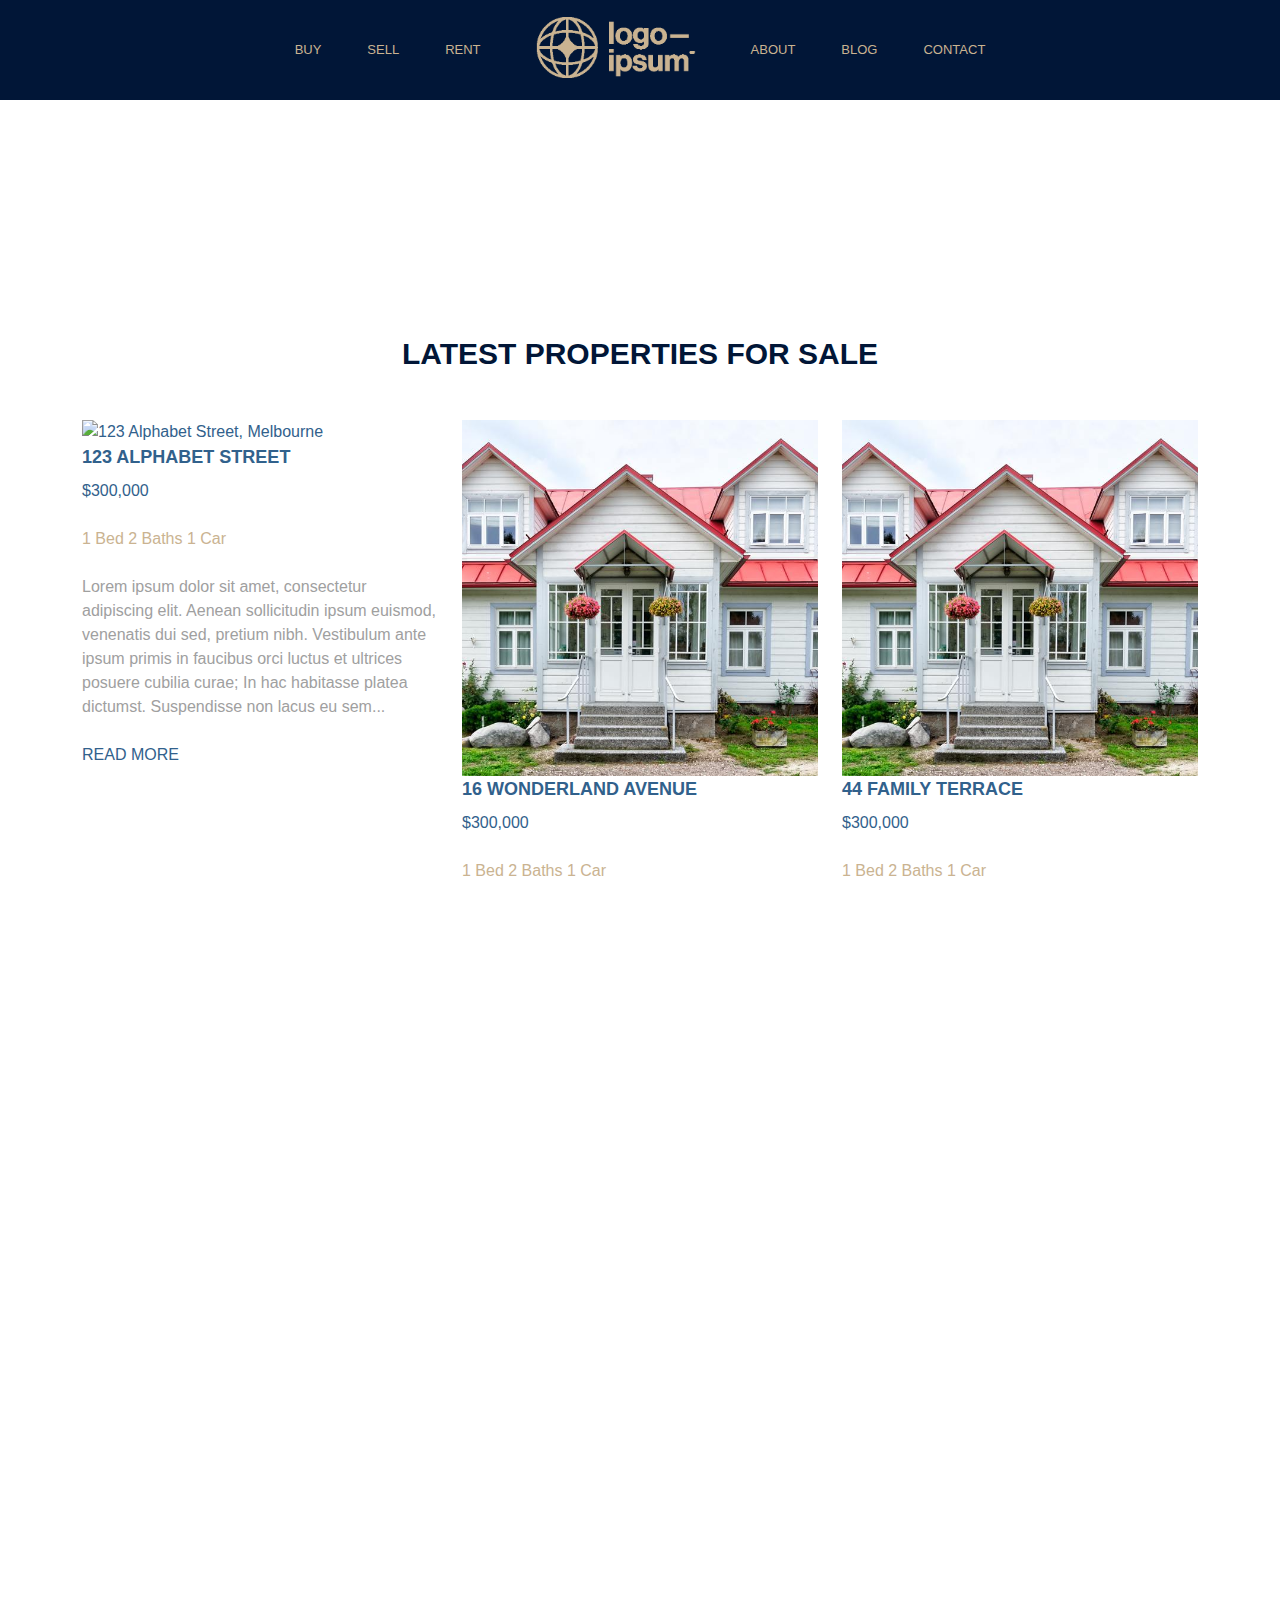
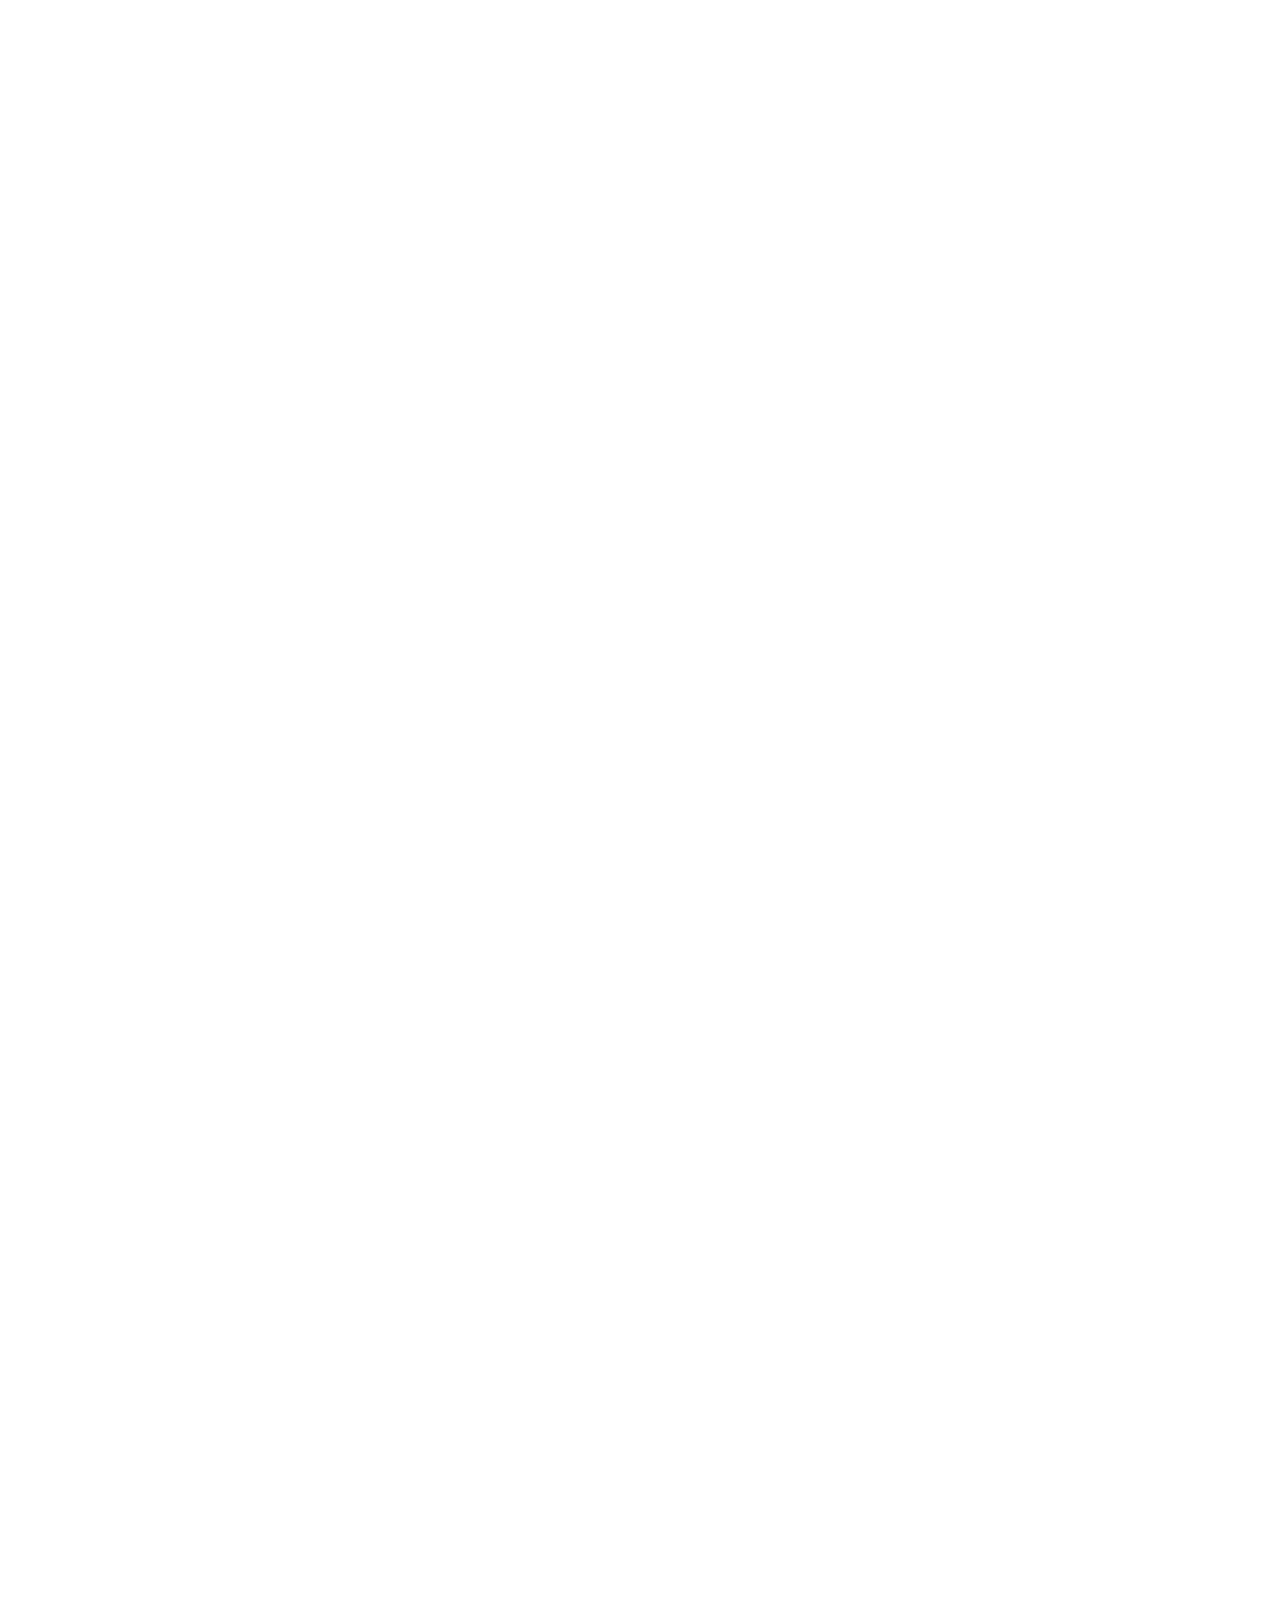
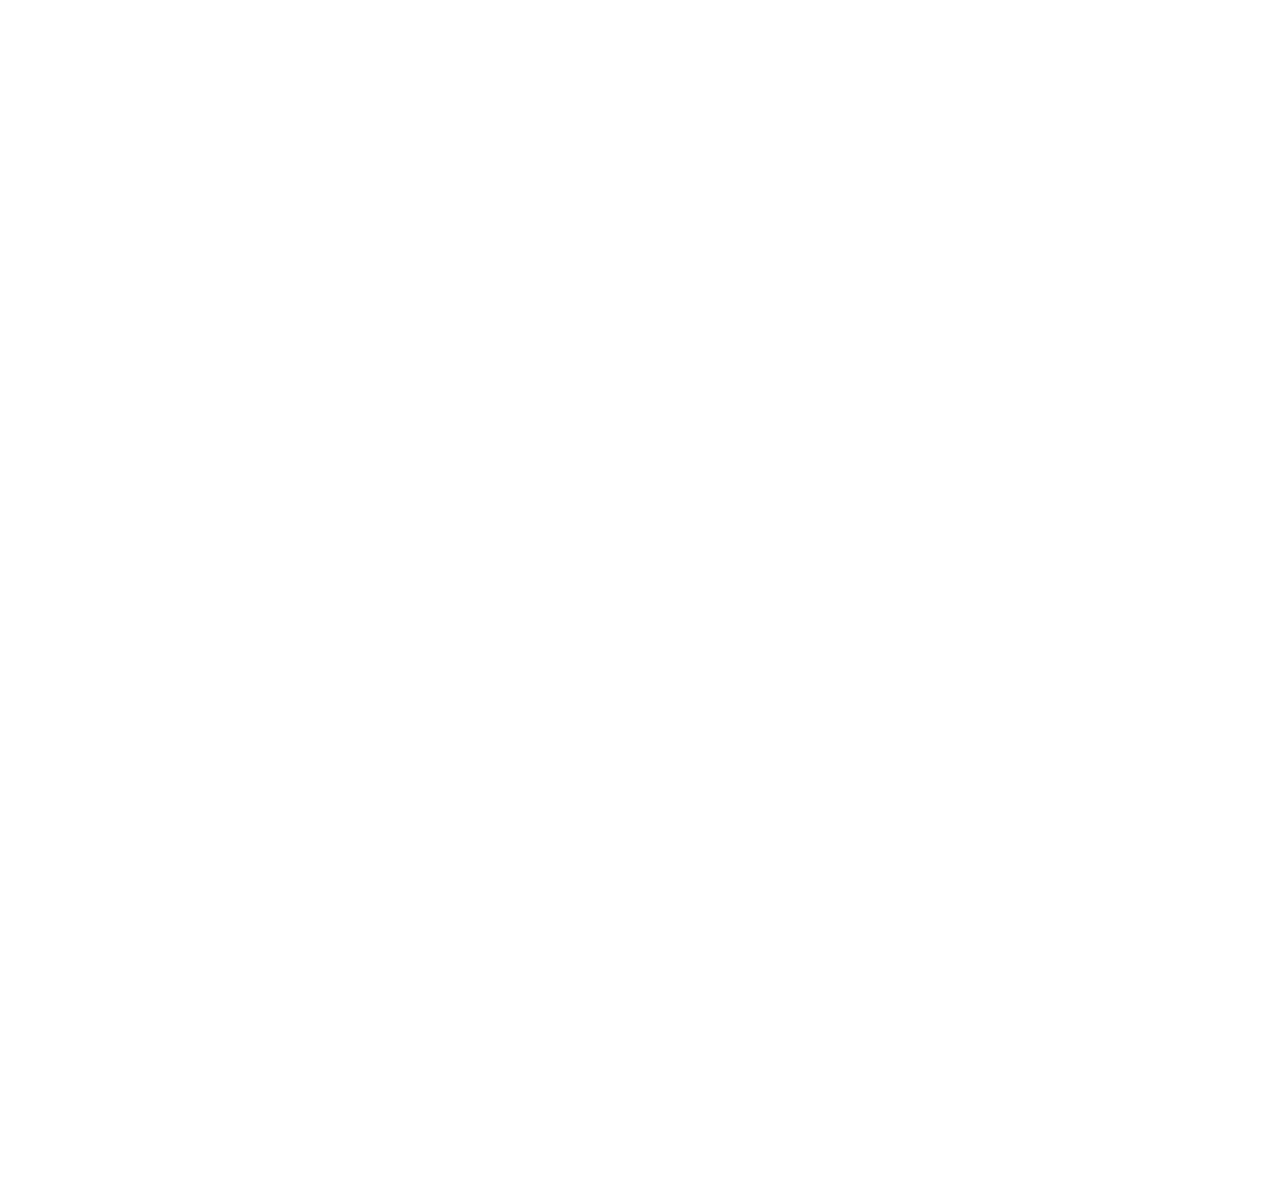
==== index.html @ 428cfc02 "update to fontawesome" ====
<!DOCTYPE html>
<html lang="en">

<head>
    <meta charset="UTF-8">
    <meta http-equiv="X-UA-Compatible" content="IE=edge">
    <meta name="viewport" content="width=device-width, initial-scale=1.0">
    <title>Emma Milley</title>
    <link rel="stylesheet" href="/css/vendors/bootstrap.css">
    <link rel="stylesheet" href="/css/vendors/fontawesome.css">
    <link rel="stylesheet" href="/css/agent-card.css">
    <link rel="stylesheet" href="/css/buttons.scss">
    <link rel="stylesheet" href="/css/card-listing.css">
    <link rel="stylesheet" href="/css/carousel.css">
    <link rel="stylesheet" href="/css/custom.css">
    <link rel="stylesheet" href="/css/footer.css">
    <link rel="stylesheet" href="/css/form-contact-home">
    <link rel="stylesheet" href="/css/home-contact.css">
    <link rel="stylesheet" href="/css/home.css">
    <link rel="stylesheet" href="/css/main.css">
    <link rel="stylesheet" href="/css/navigation.css">
    <link rel="stylesheet" href="/css/style.css">

    <script src="js/vendors/bootstrap.bundle.min.js" defer></script>
    <script src="js/vendors/csi.min.js" defer></script>
</head>

<body>
    <!-- navigation -->
    <div data-include="navigation.html"></div>

    <main class="main-content">
        <div data-include="home-carousel.html"></div>
        <div data-include="home-feature-properties.html"></div>
        <div data-include="home-rental-properties.html"></div>
        <div data-include="home-our-services.html"></div>
        <div data-include="home-testimonials.html"></div>
        <div data-include="home-contact.html"></div>
    </main>

    <!-- footer -->
    <div data-include="footer.html"></div>
</body>
</html>
---- css/agent-card.css ----
.agent-card-container {
    position: relative;
    box-shadow: 0 0 10px 0 var(--clr-primary-400);
    background-color: var(--clr-primary-400);
    color: white;
    min-width: 356px;
    max-width: 456px;
    border-radius: 10px;
    perspective: 1px;
    transform-style: preserve-3d;
}

/* agent card animations */

.agent-card-container:hover::before {
    -webkit-transform: rotate(2deg) translateX(-5px) translateY(16px);
    transform: rotate(2deg) translateX(-5px) translateY(16px);
}

.agent-card-container::before {
    content: '';
    position: absolute;
    top: auto;
    bottom: 1px;
    left: 1px;
    z-index: -1;
    width: 95%;
    height: 95%;
    background-color: var(--clr-neutral-200);
    border-radius: 10px;
    outline: 1px solid transparent;
    -webkit-transition: all .3s;
    transition: all .3s;
}

.agent-card-container::after {
    content: '';
    position: absolute;
    left: 0;
    top: 0;
    width: 100%;
    height: 100%;
    background-color: var(--clr-primary-400);
    border-radius: 10px;
    z-index: -1;
}

/*----------*/

.agent-card-pipeline img {
    border-top-left-radius: 10px;
    border-bottom-left-radius: 10px;
}

.agent-card-pipeline::after {
    content: '';
    position: absolute;
    display: block;
    background-color: var(--clr-neutral-200);
    width: 2px;
    height: 125px;
    top: 50%;
    left: 38%;
    transform: translate(-38%, -50%);
}

.agent-card-details {
    position: absolute;
    top: 5%;
    left: 47%;
    width: 11.5rem;
}

.agent-card-icon {
    position: absolute;
    left: -10%;
    transform: translateX(-10%);
}

.agent-card-details>div {
    /* margin-left: .625rem; */
    margin-bottom: .625rem;
}

.agent-card-details>div>a:hover {
    color: var(--clr-neutral-900) !important;
}
---- css/carousel.css ----
.carousel-img-wrapper {
    position: relative;
}

.carousel-wrapper {
    position: relative;
    height: 55vh;
}

.carousel {
    position: relative;
    height: 55vh;
}

.slide {
    position: absolute;
    inset: 0;
    opacity: 0;
    transition: 250ms opacity ease-in-out;
    transition-delay: 250ms;
}

.slide[data-active] {
    opacity: 1;
    z-index: 1;
    transition-delay: 0ms;
}

.slide img {
    position: absolute;
    inset: 0;
    margin: auto;
    width: 100%;
    height: 100%;
    object-fit: cover;
    object-position: center;
}
---- css/custom.css ----
/*--- MARGIN ---*/

.mt-n1 {
    margin-top: -0.25rem !important;
}

.mt-n2 {
    margin-top: -0.5rem !important;
}

.mt-n3 {
    margin-top: -1rem !important;
}

.mt-n4 {
    margin-top: -1.5rem !important;
}

.mt-n5 {
    margin-top: -3rem !important;
}

.mt-4rem {
    margin-top: 4rem;
}

.mt-5rem {
    margin-top: 5rem;
}

.mt-8rem {
    margin-top: 8rem;
}

.mt-14rem {
    margin-top: 14rem;
}

.mb-4rem {
    margin-bottom: 4rem;
}

.mb-8rem {
    margin-bottom: 8rem;
}

.ms-8rem {
    margin-left: 8rem;
}

.ms-3-rem {
    margin-left: 3.3rem;
}

.my-2rem {
    margin-top: 2rem !important;
    margin-bottom: 2rem !important;
}

.my-5rem {
    margin-top: 5rem;
    margin-bottom: 5rem;
}

@media screen and (max-width: 768px) {
    .mobile-mt-29rem {
        margin-top: 32rem;
    }
}

@media screen and (max-width: 992px) {
    .mobile-mb-3 {
        margin-bottom: 3rem;
    }
}

.mb-5rem {
    margin-bottom: 5rem;
}

/*--- PADDING ---*/

.pt-4rem {
    padding-top: 4rem;
}

.pt-6rem {
    padding-top: 6rem;
}

.pb-7rem {
    padding-bottom: 7rem;
}
---- css/footer.css ----
/*---GENERAL---*/
footer {
    margin-top: 6rem;
}

/*----LOGO+SOCIALS----*/
.logo-footer {
    width: 10rem;
    margin: 2rem 2rem 0rem;
}

.social-links-footer i {
    color: var(--clr-neutral-200);
    font-size: var(--fs-500);
    margin: 0 1rem 0;
}

.social-links-footer {
    display: flex;
}

/* social links animation */

.social-links-footer a i {
    display: inline-block;
    -webkit-transform: scale(1);
    transform: scale(1);
    -webkit-transition: .3s ease-in-out;
    transition: .3s ease-in-out;
    animation: rotate-social-link .3s linear 1;
}

.social-links-footer a i:hover {
    -webkit-transform: scale(2);
    transform: scale(2);
    animation: rotate-social-link .4s linear 1;
    -webkit-animation: rotate-social-link-hover .4s linear 1 .4s;
}


@keyframes rotate-social-link-hover {
    0% {
        transform: rotate(0);
    }

    100% {
        transform: rotate(-360deg);
    }
}

@keyframes rotate-social-link {
    0% {
        transform: rotate(0);
    }

    100% {
        transform: rotate(360deg);
    }
}

/*----NAVIGATION----*/
.navigation-footer {
    flex-direction: row;
}

.footer-list-right div:not(:last-child)::after {
    content: '|';
    padding-left: 1.875rem;
    color: var(--clr-neutral-200);
}

@media screen and (max-width: 576px) {
    .footer-item-right-first::after {
        padding-left: 1.7rem !important;
    }

    .footer-list-right div:not(:last-child)::after {
        content: '|';
        padding-left: 2.9rem;
        color: var(--clr-neutral-200);
    }

    .footer-list-right div::after {
        content: '|';
        padding-left: .9rem;
        color: var(--clr-neutral-200);
    }
}

.footer-list-left div::after {
    content: '|';
    padding-left: 1.875rem;
    color: var(--clr-neutral-200);
}

@media screen and (max-width: 576px) {
    .footer-list-left div:not(:last-child)::after {
        content: '|';
        padding-left: 2.9rem;
        color: var(--clr-neutral-200);
    }

    .footer-list-left div::after {
        content: '|';
        padding-left: 2.9rem;
        color: var(--clr-neutral-200);
    }
}

.footer-list-left {
    display: flex;
    flex-direction: row;
    justify-content: flex-end;
    list-style: none;
}

.footer-item {
    width: 100px;
    text-align: left;
}

@media screen and (max-width: 576px) {
    .footer-item {
        padding-right: 6rem;
    }
}

.footer-item-align {
    margin-left: auto;
    margin-right: auto;
}
---- css/home-contact.css ----
.contact-details-container a:hover,
.contact-details-container a:focus {
    color: var(--clr-neutral-200);
}

.contact-details-container i {
    color: var(--clr-neutral-200);
    padding: 2rem 1rem 2rem 1rem;
}

.contact-details-container .fa-location-dot {
    padding-right: 1.3rem;
}

.contact-details-container {
    padding-bottom: 3rem;
    padding-top: 1rem;
    margin-top: 2rem;
    margin-bottom: 3rem;
    background-color: var(--clr-neutral-300);
    box-shadow: 0 0 15px 0 var(--clr-neutral-300);
    border-radius: 0.5rem;
    color: var(--clr-neutral-50);
    font-weight: var(--fw-extra-light);
}

@media screen and (min-width: 992px) {
    .contact-details-container {
        padding-bottom: 3rem;
        padding-top: 1rem;
        margin-top: 2rem;
        margin-right: -4rem;
        margin-left: 4rem;
        background-color: var(--clr-neutral-300);
        box-shadow: 0 0 15px 0 var(--clr-neutral-300);
        border-radius: 0.5rem;
        color: var(--clr-neutral-50);
        font-weight: var(--fw-extra-light);
    }

    .home-contact-heading h2 {
        margin-left: 4rem;
    }
}
---- css/home.css ----
/*----RENTALS----*/

.rental-odd div img {
    transform: translate(86px, -42px);
}

.rental-odd {
    padding-bottom: 5rem;
}

.rental-even {
    padding-bottom: 4.125rem;
}

@media screen and (max-width: 576px) {
    .rental-even div img {
        transform: translate(86px, -42px);
    }
}

@media screen and (min-width: 577px) and (max-width: 885px) {
    .rental-even div img {
        transform: translate(278px, -42px);
    }
}

@media screen and (min-width: 577px) and (max-width: 885px) {
    .rental-odd div img {
        transform: translate(278px, -42px);
    }
}

@media screen and (min-width: 885px) {
    .rental-even {
        display: flex;
        flex-direction: row-reverse;
        justify-content: flex-end;
        padding-top: 6.625rem;
    }
}

@media screen and (min-width: 885px) {
    .rental-odd {
        display: flex;
        flex-direction: row;
        justify-content: flex-start;
        padding-bottom: 4rem;
    }
}

@media screen and (max-width: 885px) {
    .rental-card-meta {
        margin-left: 5.5rem;
        padding-bottom: 4rem;
        max-width: 300px;
    }
}

@media screen and (min-width: 577px) and (max-width: 885px) {
    .rental-card-meta {
        transform: translate(192px)
    }
}

@media screen and (min-width: 885px) and (max-width: 1200px) {
    .rental-card-img-wrapper-odd {
        margin-left: 0;
    }
}

@media screen and (min-width: 1201px) {
    .rental-card-img-wrapper-even {
        margin-left: 32rem;
    }

    .rental-card-img-wrapper-even img,
    .rental-card-img-wrapper-odd img {
        max-width: fit-content;
    }
}

@media screen and (min-width: 885px) and (max-width: 1200px) {
    .rental-card-img-wrapper-even {
        margin-left: 33rem;
    }
}

@media screen and (min-width: 1201px) {
    .copy-text-odd {
        margin-left: 26rem;
        margin-top: -23rem;
        max-width: 333px;
    }
}

@media screen and (min-width: 885px) and (max-width: 1200px) {
    .copy-text-odd {
        margin-left: 26rem;
        margin-top: -23rem;
        max-width: 333px;
    }
}

@media screen and (min-width: 1201px) {
    .copy-text-even {
        margin-left: 8rem;
        margin-top: -26rem;
        max-width: 333px;
    }
}

@media screen and (min-width: 885px) and (max-width: 1200px) {
    .copy-text-even {
        margin-left: 8rem;
        margin-top: -26rem;
        max-width: 333px;
    }
}


/*----TESTIMONIALS----*/

.home-testimonial-bg-img {
    position: relative;
    width: 100%;
    height: 600px;
    background-image: url("{{ 'fire-escape-stairs.jpg' | asset_path }}");
    background-repeat: no-repeat;
    background-attachment: fixed;
    background-size: cover;
    isolation: isolate;
}

@media screen and (min-width: 416px) and (max-width: 768px) {
    .home-testimonial-bg-img {
        height: 700px;
    }
}

@media screen and (max-width: 415px) {
    .home-testimonial-bg-img {
        height: 100%;
        background-attachment: local;
    }
}

.home-testimonial-bg-img::after {
    content: '';
    position: absolute;
    z-index: -1;
    inset: 0;
    background: black;
    opacity: .45;
}

.testimonial-spacing {
    padding-top: 6rem;
}

.blockquote {
    position: relative;
    margin-bottom: 3rem;
    font-size: var(--fs-420);
}

.blockquote::before {
    content: open-quote;
    position: absolute;
    left: 50%;
    transform: translateX(-50%);
    bottom: 65%;
    color: var(--clr-neutral-200);
    font-size: 6rem;
}

.blockquote::after {
    content: close-quote;
    visibility: hidden;
}

@media screen and (max-width: 768px) {
    .blockquote {
        margin-bottom: 2rem;
    }
}

@media screen and (max-width: 768px) {
    .blockquote::before {
        bottom: 44%;
    }
}
---- css/main.css ----
.skip-link {
    position: fixed;
    top: 0;
    left: 0;
    right: 0;
    text-align: center;
    background-color: #333;
    color: #fff;
    padding: .5rem;
    translate: 0 -100%;
    z-index: 999;
}

.skip-link:focus {
    translate: 0;
}

.main-content {
    position: relative;
    padding-top: 5rem;
}

.clean-link:hover {
    color: inherit;
}

.flex-row {
    display: flex;
    flex-direction: row;
}
---- css/navigation.css ----
/*----PRIMARY HEADER----*/

@media screen and (max-width: 768px) {
    .primary-navigation {
        position: fixed;
        inset: -80px 30% 20% 0%;
        background-color: var(--clr-primary-400);
        padding: min(30vh, 10rem) 2rem;
        margin: 0;
        transform: scale(1, 0);
        transform-origin: top;
        transition: transform 400ms ease-in-out;
    }
}

/* dropdown 'overrides */
.dropdown-toggle::after {
    content: none;
}

.dropdown .dropdown-menu {
    position: absolute;
    margin-top: 0;
    top: 100%;
    left: 0;
    padding: 0;
    border: 1px solid var(--clr-neutral-900);
    border-radius: 0;
    background-color: var(--clr-primary-400);
}

.dropdown:hover .dropdown-menu {
    display: block;
    position: absolute;
    margin-top: 0;
    top: 100%;
    left: 0;
    padding: 0;
    border: 1px solid var(--clr-neutral-900);
    border-radius: 0;
    background-color: var(--clr-primary-400);
}

.navbar .dropdown-menu a:hover,
.navbar .dropdown-menu a:focus {
    background-color: var(--clr-neutral-300);
    color: var(--clr-neutral-200);
}

.nav-toggle {
    display: none;
}

/*----MOBILE MENU BUTTON----*/

/* mobile button */
@media screen and (max-width: 768px) {
    .nav-toggle:checked~div>ul {
        transform: scale(1, 1);
    }

    .nav-toggle-label {
        position: absolute;
        z-index: 999;
        top: 0;
        left: 6px;
        margin-left: 2.5rem;
        height: 100%;
        display: flex;
        align-items: center;
    }

    .nav-toggle-label span,
    .nav-toggle-label span::before,
    .nav-toggle-label span::after {
        display: block;
        position: relative;
        background-color: var(--clr-neutral-200);
        height: 2px;
        width: 2em;
        border-radius: 2px;
        position: relative;
    }

    .nav-toggle-label span::before,
    .nav-toggle-label span::after {
        content: '';
        position: absolute;
    }

    .nav-toggle-label span::before {
        bottom: 7px;
        left: 4px;
        transition: left 250ms;
    }

    .nav-toggle-label span::after {
        top: 7px;
        left: 4px;
        transition: left 250ms;
    }
}

/* mobile button links */
@media screen and (max-width: 768px) {
    nav .primary-navigation a {
        opacity: 0;
        transition: opacity 150ms ease-in-out;
    }

    .nav-toggle:checked~div>ul a {
        opacity: 1;
        transition: opacity 250ms ease-in-out 250ms;
    }
}

/* mobile button unchecked */

@media screen and (max-width: 768px) {
    input:checked+label span:before {
        left: -4px;
        transition: left 500ms;
    }

    input:checked+label span:after {
        left: -4px;
        transition: left 500ms;
    }


}
/*--------------*/

.fixed {
    position: fixed;
    z-index: 900;
}

.logo {
    width: 10rem;
}

.navbar {
    width: 100%;
    top: 0;
    padding: 1rem;
}

@media screen and (min-width: 768px) {
    .navbar {
        padding: 9px;
    }
}

.navbar-item {
    padding: .938rem;
}

.navbar-logo-item {
    padding-left: 2rem;
    padding-right: 2rem;
}

@media screen and (max-width: 768px) {
    .navbar-logo-item {
        display: none;
    }

    .nav-py {
        padding: 2rem;
    }
}

.navbar-logo-item-mobile {
    display: block;
    position: absolute;
    z-index: 900;
    left: 50%;
    top: 10%;
    transform: translateX(-50%)
}


@media screen and (min-width: 769px) {
    .navbar-logo-item-mobile {
        display: none;
    }
}

.navbar-item a {
    color: var(--clr-neutral-200);
    text-transform: uppercase;
    font-weight: var(--fw-medium);
    font-size: var(--fs-300);
}

.nav-link:hover,
.nav-link:focus {
    color: var(--clr-neutral-900);
}

.navbar-item a:focus {
    outline: none;
    box-shadow: 0 0 0 1px var(--clr-neutral-900);
}
---- css/style.css ----
:root {
    /* colours */
    --clr-primary-400: hsl(217, 96%, 11%); /* Oxford Blue --using */
    --clr-accent-100: hsl(208, 48%, 37%); /* Lapis Lazuli - blue */
    --clr-accent-400: hsl(220, 54%, 19%); /* faded blue */

    --clr-neutral-50: hsl(0, 0%, 100%); /* white --using */
    --clr-neutral-100: hsl(60, 0.5%, 62.5%); /* light grey */
    --clr-neutral-200: hsl(36, 35%, 68%); /* gold yellow -- using */
    --clr-neutral-300: hsl(217, 45%, 24%); /* grey blue */
    --clr-neutral-900: hsl(197, 24%, 57%); /* pewter blue -- using */

    /* -- fonts -- */
    --ff-thin: "Be Vietnam Pro thin", sans-serif;
    --ff-extra-light: "Be Vietnam Pro extra light", sans-serif;
    --ff-body: "Be Vietnam Pro regular", sans-serif;
    --ff-medium: "Be Vietnam Pro medium", sans-serif;
    --ff-bold: "Be Vietnam Pro bold", sans-serif;

    --fw-thin: 100;
    --fw-extra-light: 200;
    --fw-regular: 400;
    --fw-medium: 500;
    --fw-bold: 700;

    --fs-300: .813rem;
    --fs-400: 1rem;
    --fs-420: 1.125rem;
    --fs-500: 1.5rem;
    --fs-550: 1.875rem;
    --fs-600: 2rem;
    --fs-700: 2.5rem;
    --fs-800: 3.5rem;

    --fs-body: var(--fs-400);
    --fs-nav: var(--fs-500);
    --fs-primary-heading: var(--fs-600);
    --fs-secondary-heading: var(--fs-700);
    --fs-button: var(--fs-400);
}


/* -- CSS RESET -- */
/* https://piccalil.li/blog/a-modern-css-reset */

/* Box sizing rules */
*,
*::before,
*::after {
    box-sizing:border-box;
}

* {
	margin:0;
	padding:0;
	font: inherit;
}

/* Remove list styles on ul, ol elements with a list role, which suggests default styling will be removed */
ul[role='list'],
ol[role='list'] {
  list-style: none;
}

/* Set core root defaults */
html:focus-within {
    scroll-behavior:smooth;
}

html,
body {
    height: 100%;
    max-width: 100%;
    overflow-x: hidden;
}

/* Set core body defaults */
body {
    text-rendering:optimizeSpeed;
    line-height:1.5;
    font-family: var(--ff-body);
    font-size: var(--fs-body);
    color: var(--clr-accent-100);
}

/* a elements that don't have a class get default styles */
a:not([class]) {
    text-decoration-skip-ink:auto;
}

a {
    text-decoration: none;
    color: inherit;
}

/* make images easier to work with */
img,
picture,
svg {
    max-width:100%;
    display:block;
}

/* remove all animations, transitions and smooth scroll for people that prefer not to see them */
/* note, if user has this setting enabled, the animations will appear 'clunky'. */
@media(prefers-reduced-motion:reduce) {
  html:focus-within{
    scroll-behavior:auto;
  }
  
  *,
  *::before,
  *::after{
    animation-duration:0.01ms!important;
    animation-iteration-count:1!important;
    transition-duration:0.01ms!important;
    scroll-behavior:auto !important;
  }
}


/* utility classes */

.text-primary-400 {
    color: var(--clr-primary-400);
}

.text-accent-100 {
    color: var(--clr-accent-100);
}

.text-accent-400 {
    color: var(--clr-accent-400);
}

.text-neutral-50 {
    color: var(--clr-neutral-50);
}

.text-neutral-100 {
    color: var(--clr-neutral-100);
}

.text-neutral-200 {
    color: var(--clr-neutral-200);
}

.text-neutral-300 {
    color: var(--clr-neutral-300);
}

.text-neutral-900 {
    color:  var(--clr-neutral-900);
}

.bg-primary-400 {
    background-color:  var(--clr-primary-400);
}

.bg-accent-100 {
    background-color:  var(--clr-accent-100);
}

.bg-accent-400 {
    background-color:  var(--clr-accent-400);
}

.bg-neutral-100 {
    background-color:  var(--clr-neutral-100);
}

.bg-neutral-200 {
    background-color:  var(--clr-neutral-200);
}

.bg-neutral-300 {
    background-color:  var(--clr-neutral-300);
}


.bg-neutral-900 {
    background-color:  var(--clr-neutral-900);
}

.fw-thin {
    font-weight: var(--fw-thin);
}

.fw-extra-light {
    font-weight: var(--fw-extra-light);
}

.fw-regular {
    font-weight: var(--fw-regular);
}

.fw-medium {
    font-weight: var(--fw-medium);
}

.fw-bold {
    font-weight: var(--fw-bold);
}

.fs-primary-heading {
    font-size: var(--fs-primary-heading);
}

.fs-secondary-heading {
    font-size: var(--fs-secondary-heading);
}

.fs-nav {
    font-size: var(--fs-nav);
}

.fs-button {
    font-size: var(--fs-button);
}

.fs-300 {
    font-size: var(--fs-300);
}

.fs-400 {
    font-size: var(--fs-400);
}

.fs-420 {
    font-size: var(--fs-420);
}

.fs-500 {
    font-size: var(--fs-500);
}

.fs-550 {
    font-size: var(--fs-550);
}

.fs-600 {
    font-size: var(--fs-600);
}

.fs-700 {
    font-size: var(--fs-700);
}

.fs-800 {
    font-size: var(--fs-800);
}
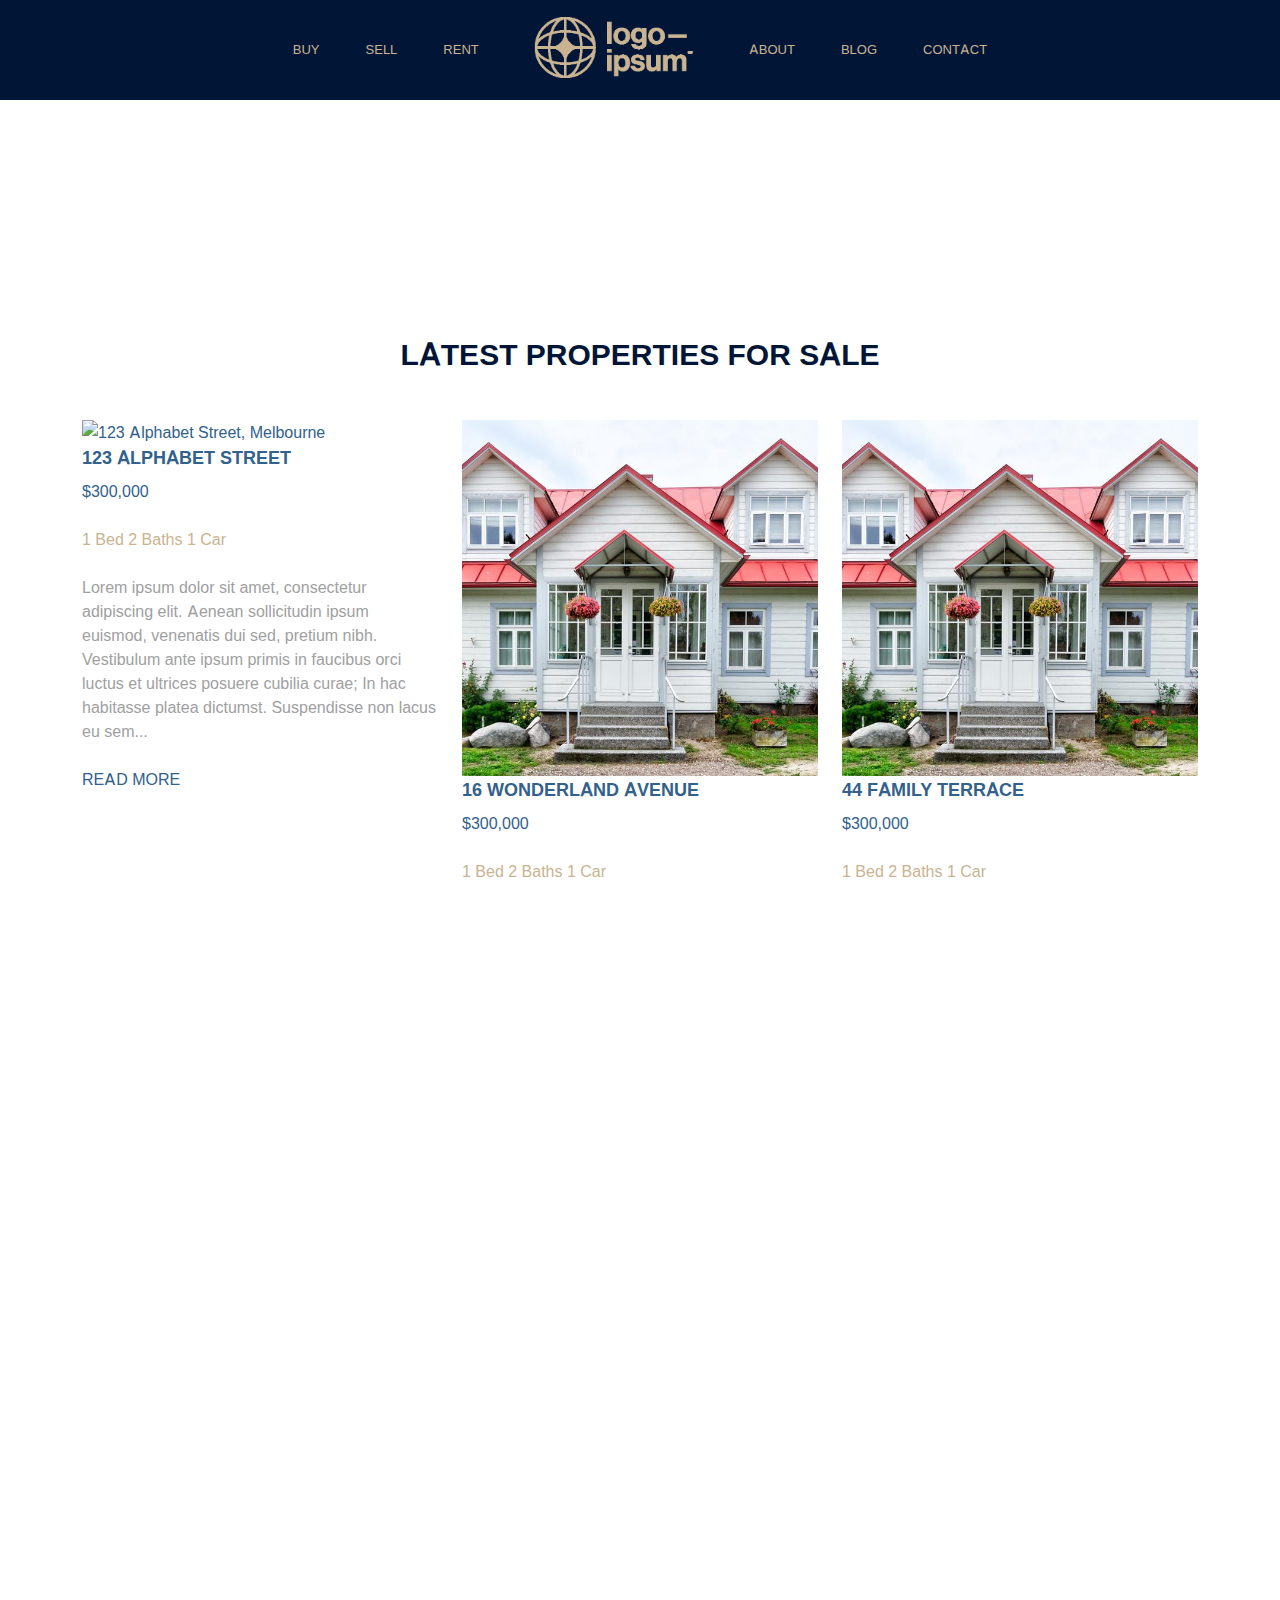
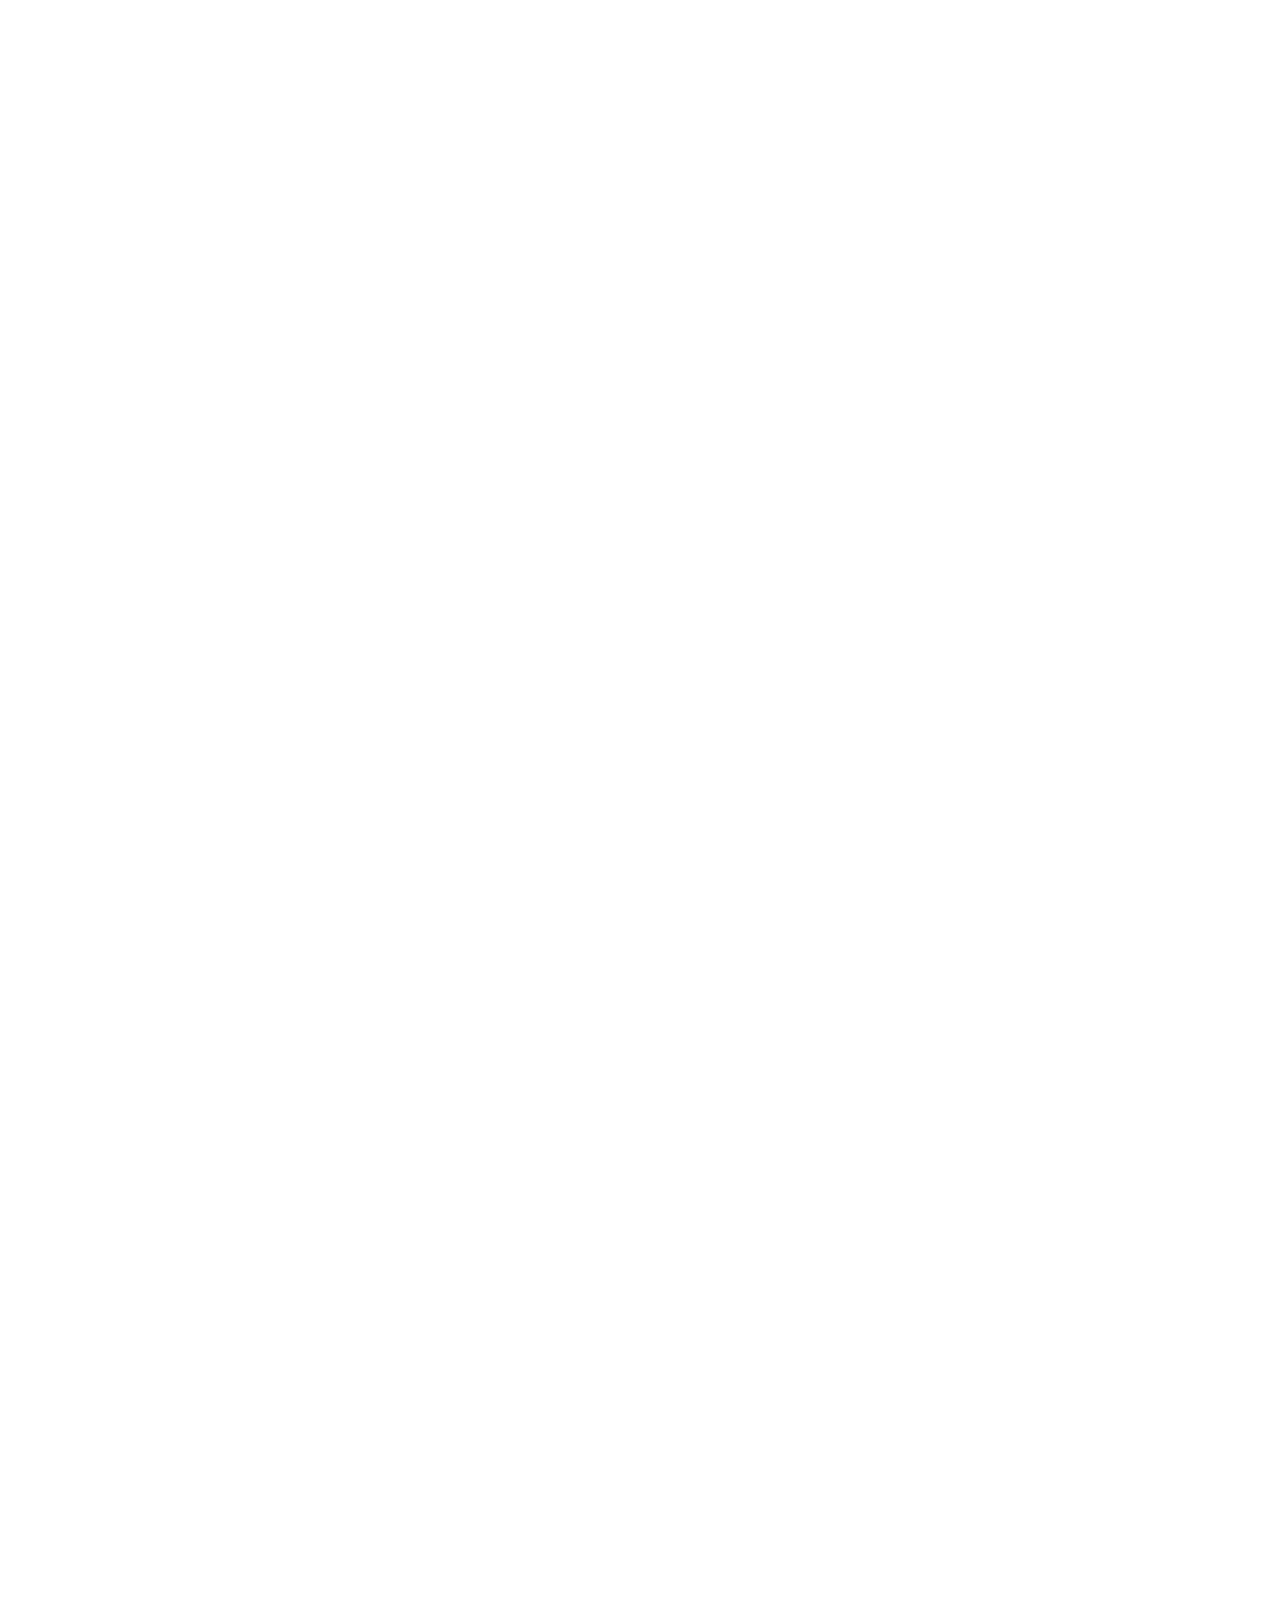
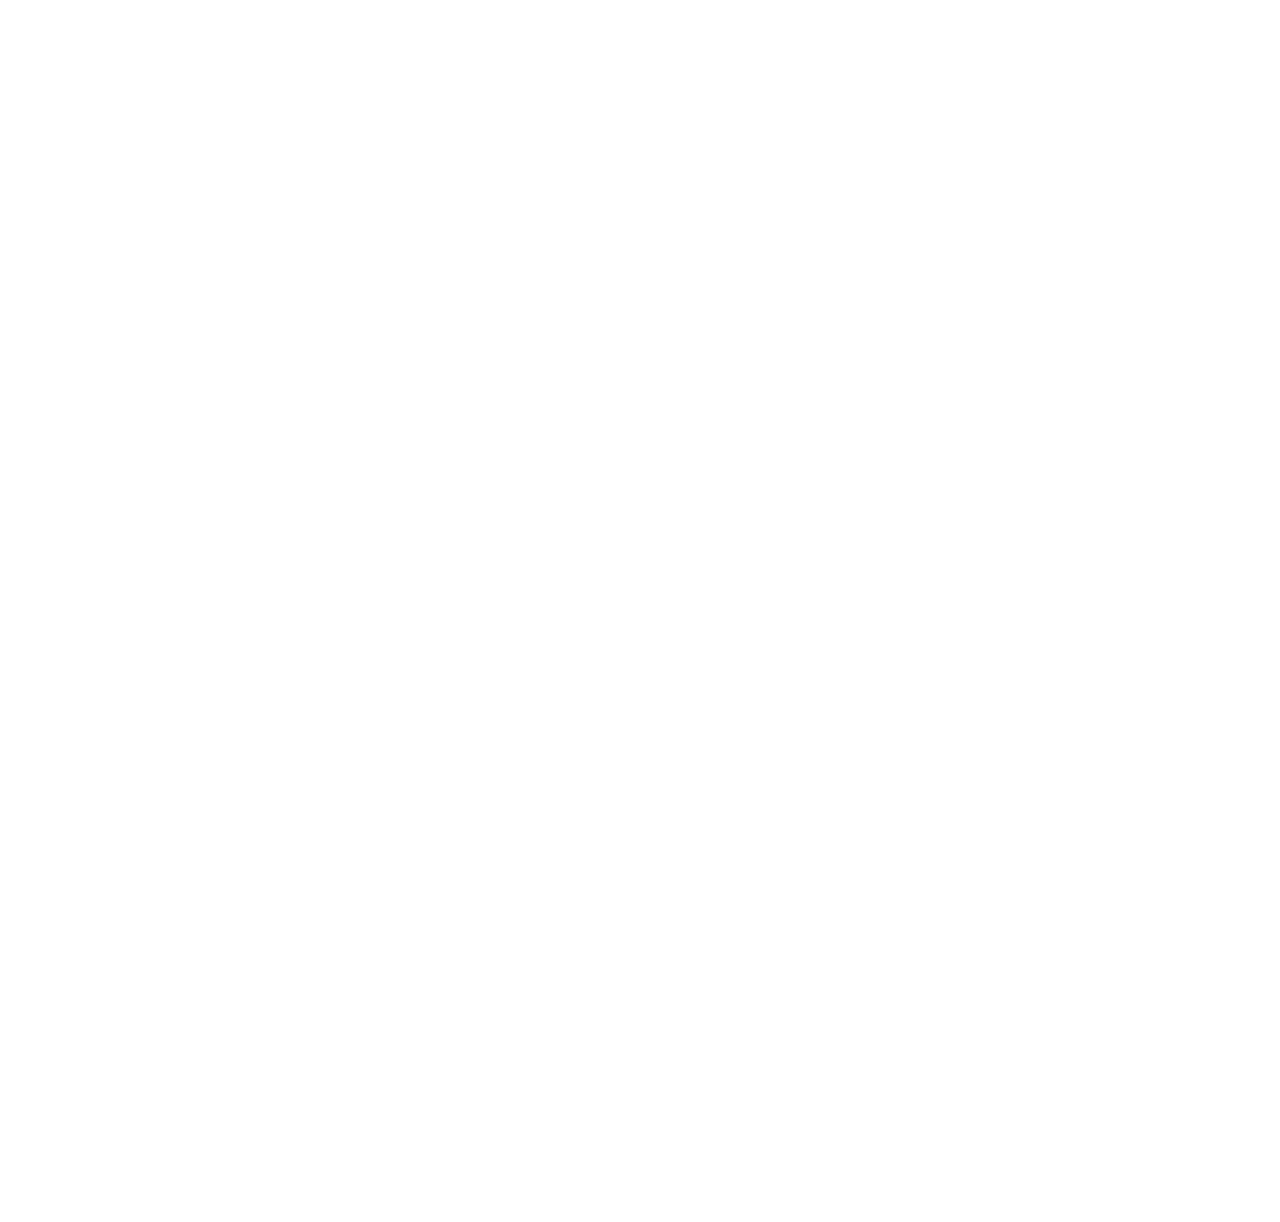
==== commit 32a9ec27: "fixes" ====
--- a/index.html
+++ b/index.html
@@ -13,6 +13,7 @@
     <link rel="stylesheet" href="/css/card-listing.css">
     <link rel="stylesheet" href="/css/carousel.css">
     <link rel="stylesheet" href="/css/custom.css">
+    <link rel="stylesheet" href="/css/fonts.css">
     <link rel="stylesheet" href="/css/footer.css">
     <link rel="stylesheet" href="/css/form-contact-home">
     <link rel="stylesheet" href="/css/home-contact.css">
--- a/css/custom.css
+++ b/css/custom.css
@@ -38,6 +38,10 @@
 
 .mb-4rem {
     margin-bottom: 4rem;
+}
+
+.mb-6rem {
+    margin-bottom: 6rem;
 }
 
 .mb-8rem {
@@ -84,6 +88,10 @@
     padding-top: 4rem;
 }
 
+.pt-5rem {
+    padding-top: 5rem;
+}
+
 .pt-6rem {
     padding-top: 6rem;
 }
--- a/css/fonts.css
+++ b/css/fonts.css
@@ -0,0 +1,45 @@
+@font-face {
+    font-family: 'Be Vietnam Pro thin';
+    font-style: normal;
+    font-weight: 100;
+    font-display: block;
+    src: url("/fonts/beVietnamPro/bevietnamepro-thin.woff2") format('woff2'),
+    url("/fonts/beVietnamPro/bevietnampro-thin.ttf") format('truetype');
+  }
+  
+  @font-face {
+    font-family: 'Be Vietnam Pro extra light';
+    font-style: normal;
+    font-weight: 200;
+    font-display: block;
+    src: url("/fonts/beVietnamPro/bevietnamepro-extralight.woff2") format('woff2'),
+    url("/fonts/beVietnamPro/bevietnampro-extralight.ttf") format('truetype');
+  }
+  
+  @font-face {
+    font-family: 'Be Vietnam Pro regular';
+    font-style: normal;
+    font-weight: 400;
+    font-display: block;
+    src: url( "/fonts/beVietnamPro/bevietnampro-regular.woff2") format('woff2'),
+    url( "/fonts/beVietnamPro/bevietnampro-regular.ttf") format('truetype');
+  }
+  
+  @font-face {
+    font-family: 'Be Vietnam Pro medium';
+    font-style: normal;
+    font-weight: 500;
+    font-display: block;
+    src: url( "/fonts/beVietnamPro/bevietnampro-medium.woff2") format('woff2'),
+    url( "/fonts/beVietnamPro/bevietnampro-medium.ttf") format('truetype');
+  }
+  
+  @font-face {
+    font-family: 'Be Vietnam Pro bold';
+    font-style: normal;
+    font-weight: 700;
+    font-display: block;
+    src: url( "/fonts/beVietnamPro/bevietnampro-bold.woff2") format('woff2'),
+    url( "/fonts/beVietnamPro/bevietnampro-bold.ttf") format('truetype');
+  }
+   --- a/css/footer.css
+++ b/css/footer.css
@@ -1,6 +1,6 @@
 /*---GENERAL---*/
 footer {
-    margin-top: 6rem;
+    margin-top: auto;
 }
 
 /*----LOGO+SOCIALS----*/
--- a/css/home.css
+++ b/css/home.css
@@ -124,7 +124,7 @@
     position: relative;
     width: 100%;
     height: 600px;
-    background-image: url("{{ 'fire-escape-stairs.jpg' | asset_path }}");
+    background-image: url("/assets/fire-escape-stairs.jpeg");
     background-repeat: no-repeat;
     background-attachment: fixed;
     background-size: cover;
@@ -188,4 +188,17 @@
     .blockquote::before {
         bottom: 44%;
     }
+}
+
+.services-icon img {
+    width: 80px;
+    height: 80px;
+}
+
+/*----CONTACT----*/
+
+@media screen and (min-width: 992px) {
+    .contact-subheading {
+        text-align: center;
+    }
 }--- a/css/navigation.css
+++ b/css/navigation.css
@@ -112,6 +112,11 @@
         opacity: 1;
         transition: opacity 250ms ease-in-out 250ms;
     }
+
+    .dropdown .dropdown-menu,
+    .dropdown:hover .dropdown-menu {
+        position: static;
+    }
 }
 
 /* mobile button unchecked */
@@ -129,6 +134,7 @@
 
 
 }
+
 /*--------------*/
 
 .fixed {
@@ -201,5 +207,4 @@
 
 .navbar-item a:focus {
     outline: none;
-    box-shadow: 0 0 0 1px var(--clr-neutral-900);
 }--- a/css/style.css
+++ b/css/style.css
@@ -118,6 +118,12 @@
   }
 }
 
+/* additional default styles */
+body {
+    min-height: 100%;
+    display: flex;
+    flex-direction: column;
+}
 
 /* utility classes */
 
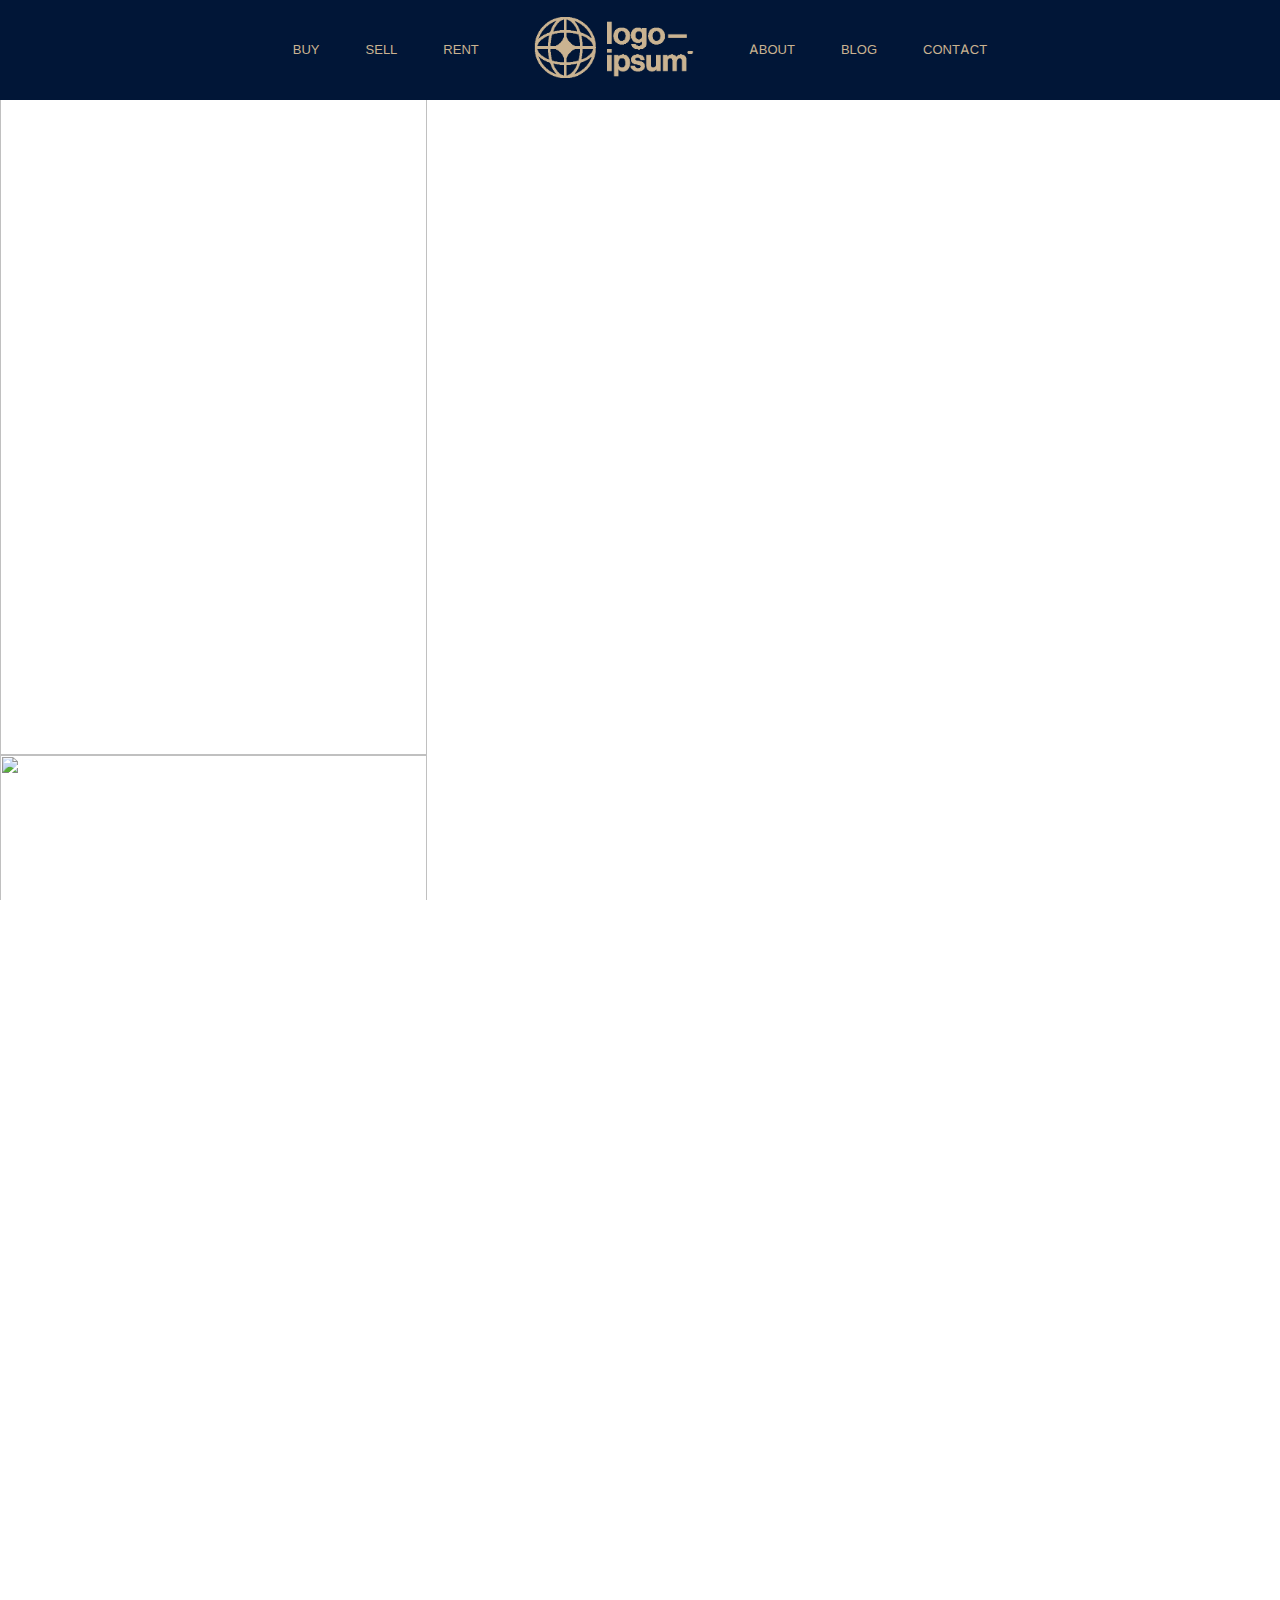
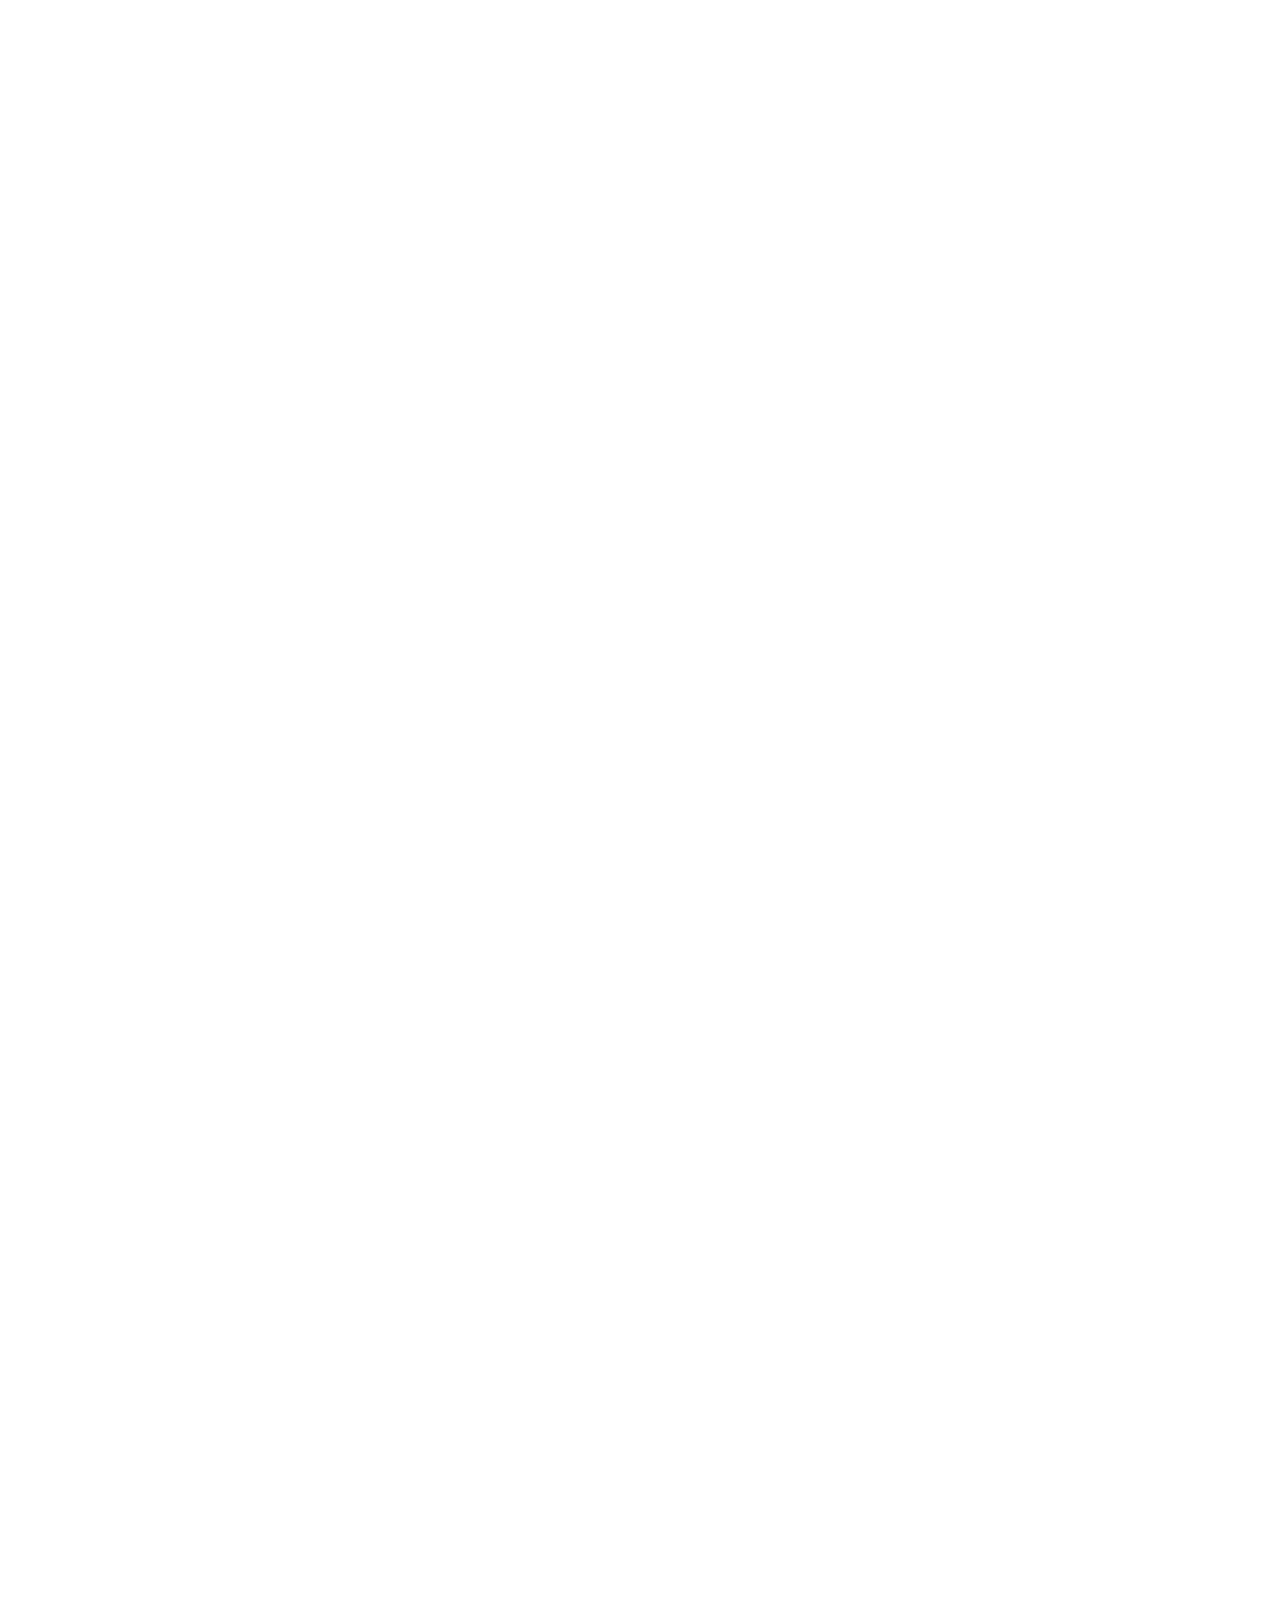
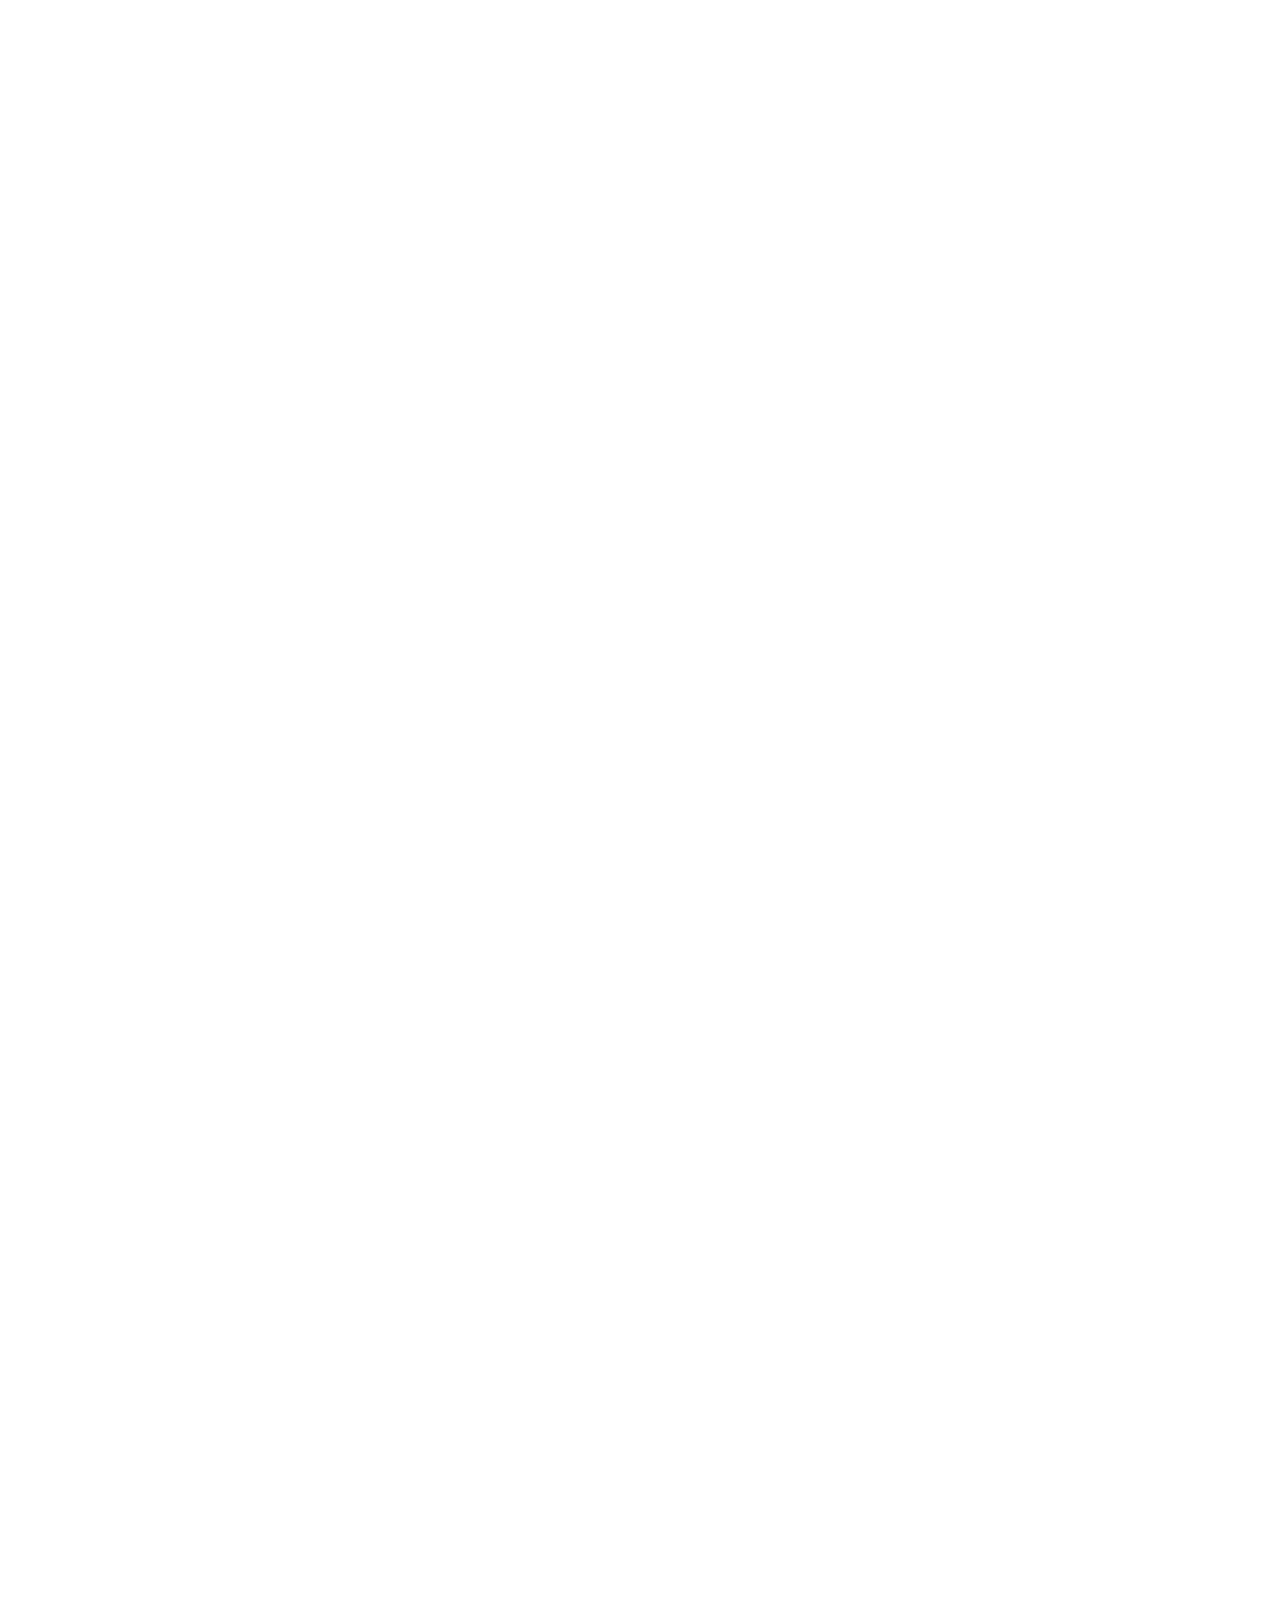
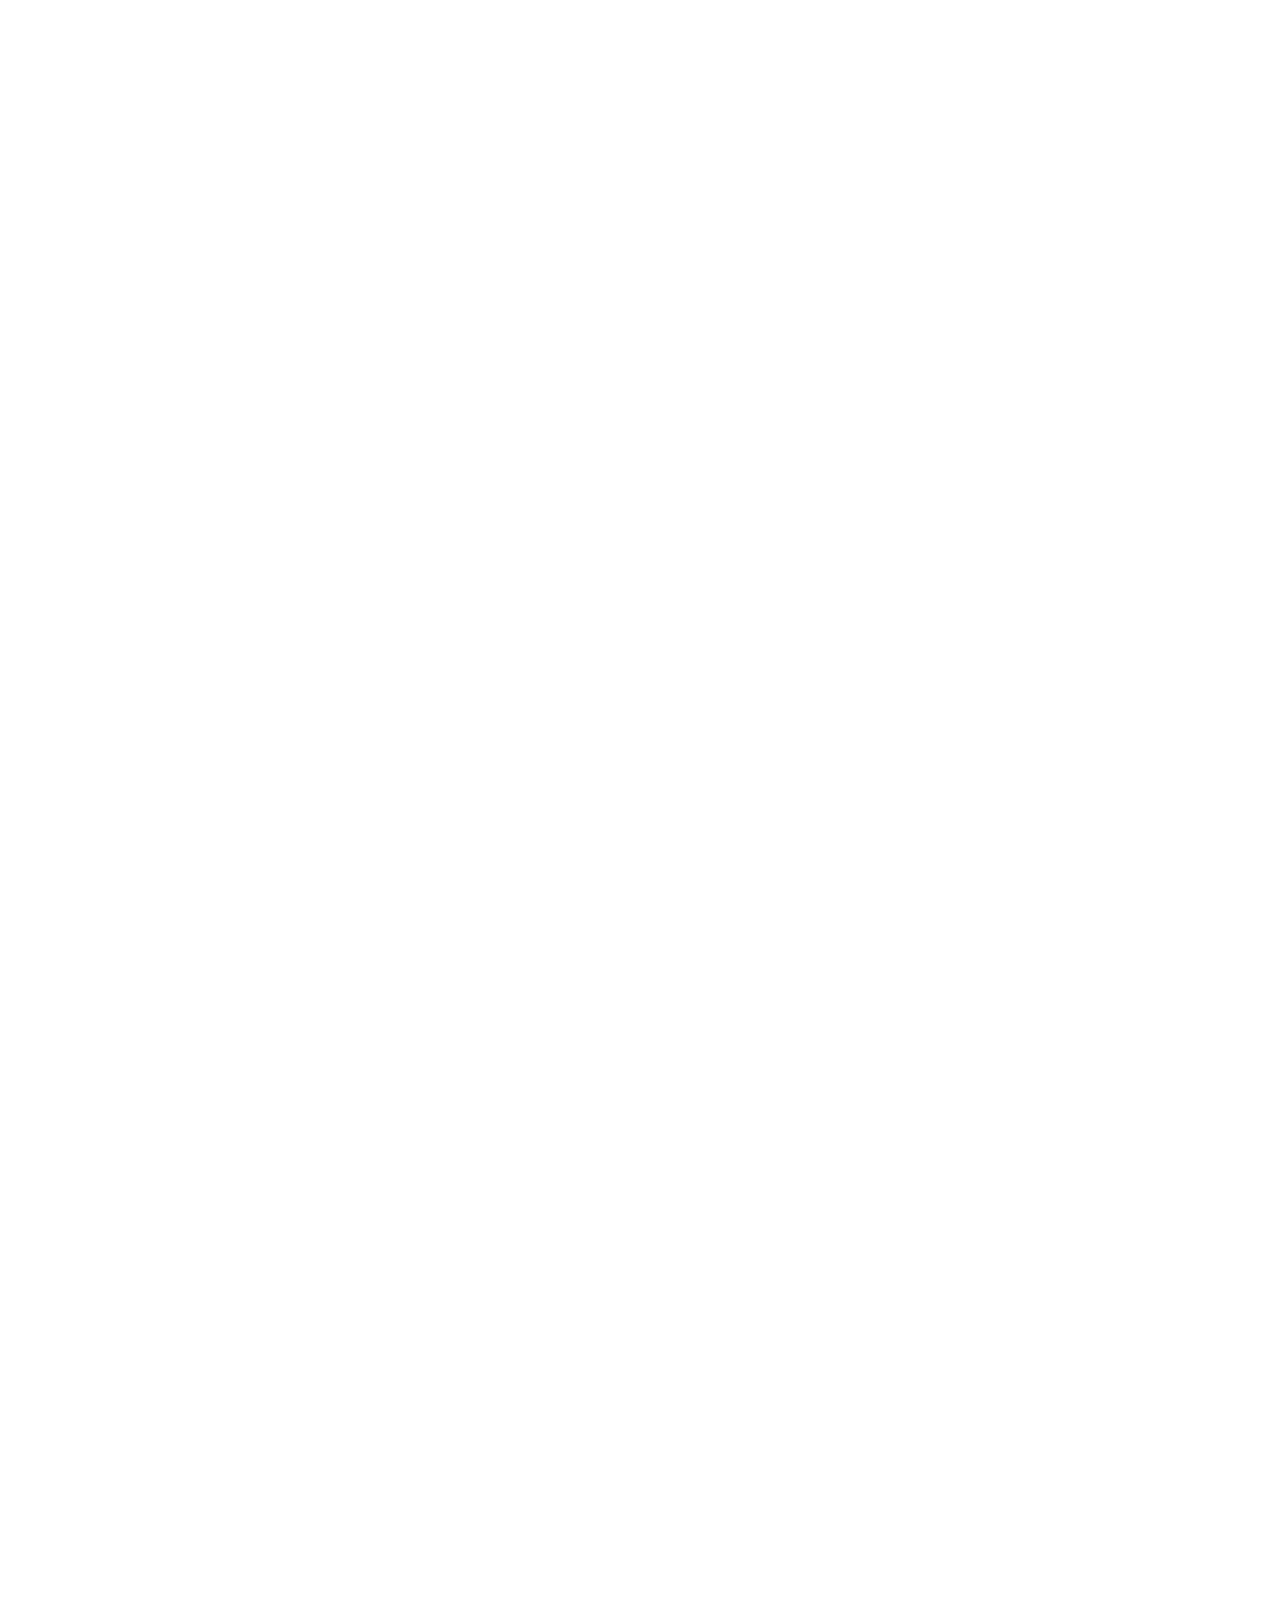
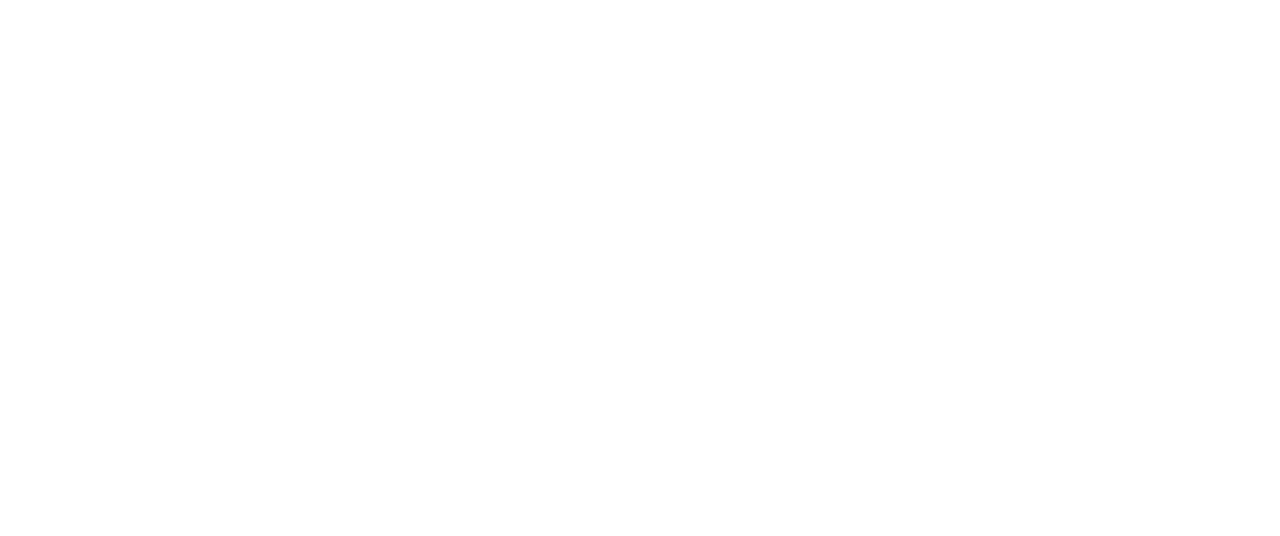
==== commit a1e55e98: "Added carousel listing tile" ====
--- a/index.html
+++ b/index.html
@@ -1,45 +1,94 @@
 <!DOCTYPE html>
 <html lang="en">
-
-<head>
-    <meta charset="UTF-8">
-    <meta http-equiv="X-UA-Compatible" content="IE=edge">
-    <meta name="viewport" content="width=device-width, initial-scale=1.0">
+  <head>
+    <meta charset="UTF-8" />
+    <meta http-equiv="X-UA-Compatible" content="IE=edge" />
+    <meta name="viewport" content="width=device-width, initial-scale=1.0" />
     <title>Emma Milley</title>
-    <link rel="stylesheet" href="/css/vendors/bootstrap.css">
-    <link rel="stylesheet" href="/css/vendors/fontawesome.css">
-    <link rel="stylesheet" href="/css/agent-card.css">
-    <link rel="stylesheet" href="/css/buttons.scss">
-    <link rel="stylesheet" href="/css/card-listing.css">
-    <link rel="stylesheet" href="/css/carousel.css">
-    <link rel="stylesheet" href="/css/custom.css">
-    <link rel="stylesheet" href="/css/fonts.css">
-    <link rel="stylesheet" href="/css/footer.css">
-    <link rel="stylesheet" href="/css/form-contact-home">
-    <link rel="stylesheet" href="/css/home-contact.css">
-    <link rel="stylesheet" href="/css/home.css">
-    <link rel="stylesheet" href="/css/main.css">
-    <link rel="stylesheet" href="/css/navigation.css">
-    <link rel="stylesheet" href="/css/style.css">
+    <link rel="stylesheet" href="/css/vendors/slick.css" />
+    <link rel="stylesheet" href="/css/vendors/slick-theme.css" />
+    <link rel="stylesheet" href="/css/vendors/bootstrap.css" />
+    <link rel="stylesheet" href="/css/vendors/fontawesome.css" />
+    <link rel="stylesheet" href="/css/agent-card.css" />
+    <link rel="stylesheet" href="/css/buttons.css" />
+    <link rel="stylesheet" href="/css/card-listing.css" />
+    <link rel="stylesheet" href="/css/carousel.css" />
+    <link rel="stylesheet" href="/css/custom.css" />
+    <link rel="stylesheet" href="/css/fonts.css" />
+    <link rel="stylesheet" href="/css/footer.css" />
+    <link rel="stylesheet" href="/css/form-contact-home" />
+    <link rel="stylesheet" href="/css/home-contact.css" />
+    <link rel="stylesheet" href="/css/home.css" />
+    <link rel="stylesheet" href="/css/main.css" />
+    <link rel="stylesheet" href="/css/navigation.css" />
+    <link rel="stylesheet" href="/css/style.css" />
 
     <script src="js/vendors/bootstrap.bundle.min.js" defer></script>
     <script src="js/vendors/csi.min.js" defer></script>
-</head>
+    <script src="js/vendors/slick.min.js" defer></script>
+    <script src="js/custom.js" defer></script>
+  </head>
 
-<body>
+  <body>
     <!-- navigation -->
     <div data-include="navigation.html"></div>
 
     <main class="main-content">
-        <div data-include="home-carousel.html"></div>
-        <div data-include="home-feature-properties.html"></div>
-        <div data-include="home-rental-properties.html"></div>
-        <div data-include="home-our-services.html"></div>
-        <div data-include="home-testimonials.html"></div>
-        <div data-include="home-contact.html"></div>
+      <!-- carousel -->
+      <section aria-label="latest properties" id="carousel">
+        <div class="container-fluid">
+          <div class="row">
+            <div class="library-wrapper p-0">
+              <div class="library-carousel">
+                <div class="col-4">
+                  <img src="/assets/house-landscape-3.jpg">
+                </div>
+                <div class="col-4">
+                  <img src="/assets/house-landscape-2.jpg">
+                </div>
+                <div class="col-4">
+                  <img src="/assets/house-landscape-1.jpg">
+                </div>
+              </div>
+            </div>
+          </div>
+          <div class="row">
+            <div class="transparent-listing-card">
+              <a class="clean-link" href="#" aria-label="click through to -listing address-">
+                <div class="fs-600 pt-3 pb-4">Will disappear soon!</div>
+                <div class="pb-2">
+                  Lorem ipsum dolor sit amet, consectetur adipiscing elit. 
+                  Aenean sollicitudin ipsum euismod, venenatis dui sed, 
+                  pretium nibh. Vestibulum ante ipsum primis in faucibus orci 
+                  luctus et ultrices posuere...
+                </div>
+                <hr>
+                <div class="fs-600 text-center pt-2 pb-4">$300,000</div>
+              </a>
+              <a class="clean-link" href="#" aria-label="click through to all sales">
+                <div class="carousel-card-button fs-button">ALL SALES</div>
+              </a>
+            </div>
+          </div>
+        </div>
+      </section>
+      <!-- // -->
+
+      <div data-include="home-feature-properties.html"></div>
+      <div data-include="home-rental-properties.html"></div>
+      <div data-include="home-our-services.html"></div>
+      <div data-include="home-testimonials.html"></div>
+      <div data-include="home-contact.html"></div>
     </main>
 
     <!-- footer -->
     <div data-include="footer.html"></div>
-</body>
-</html>+
+    <!-- jQuery -->
+    <script
+      src="https://cdnjs.cloudflare.com/ajax/libs/jquery/3.5.1/jquery.min.js"
+      integrity="sha512-bLT0Qm9VnAYZDflyKcBaQ2gg0hSYNQrJ8RilYldYQ1FxQYoCLtUjuuRuZo+fjqhx/qtq/1itJ0C2ejDxltZVFg=="
+      crossorigin="anonymous"
+    ></script>
+  </body>
+</html>
--- a/css/buttons.css
+++ b/css/buttons.css
@@ -0,0 +1,47 @@
+.box-transparent {
+  border: 2px solid var(--clr-accent-100);
+  width: 145px;
+  text-align: center;
+  padding: 12px 20px;
+  -webkit-transition: 0.5s ease-in-out;
+  transition: 0.5s ease-in-out;
+}
+
+.box-transparent:hover {
+  background-color: var(--clr-accent-100);
+}
+
+.box-transparent:hover a {
+  color: var(--clr-neutral-200);
+  -webkit-transition: 0.5s ease-in-out;
+  transition: 0.5s ease-in-out;
+}
+
+.call-us-button {
+  position: absolute;
+  top: 95px;
+  left: 60%;
+  z-index: 1;
+  width: 200px;
+  text-align: center;
+  background-color: var(--clr-primary-400);
+  opacity: 0.9;
+  color: var(--clr-neutral-50);
+
+  /* a:hover {
+      color: var(--clr-neutral-200);
+  } */
+}
+
+.call-us-button a:hover {
+  color: var(--clr-neutral-200);
+}
+
+/* ------ CAROUSEL ------*/
+
+@media screen and (max-width: 768px) {
+  .call-us-button {
+      left: 50%;
+      transform: translateX(-50%);
+  }
+}
--- a/css/carousel.css
+++ b/css/carousel.css
@@ -1,37 +1,57 @@
-.carousel-img-wrapper {
-    position: relative;
+.library-carousel {
+  overflow: hidden;
 }
 
-.carousel-wrapper {
-    position: relative;
-    height: 55vh;
+.library-carousel img {
+  height: 75vh;
+  width: 100%;
+  max-width: 100%;
 }
 
-.carousel {
-    position: relative;
-    height: 55vh;
+.slider-prev,
+.slider-next {
+  display: block;
+  position: absolute;
+  padding: 0 0.5rem;
+  background-color: rgba(0, 0, 0, 0.2);
+  border: none;
+  font-size: 36px;
+  top: 50%;
+  transform: translateY(-50%);
+  color: rgba(255, 255, 255, 0.8);
+  z-index: 1;
 }
 
-.slide {
-    position: absolute;
-    inset: 0;
-    opacity: 0;
-    transition: 250ms opacity ease-in-out;
-    transition-delay: 250ms;
+.slider-prev {
+  left: 20px;
+  font-size: 3rem;
 }
 
-.slide[data-active] {
-    opacity: 1;
-    z-index: 1;
-    transition-delay: 0ms;
+.slider-next {
+  right: 20px;
+  font-size: 3rem;
 }
 
-.slide img {
-    position: absolute;
-    inset: 0;
-    margin: auto;
-    width: 100%;
-    height: 100%;
-    object-fit: cover;
-    object-position: center;
+.carousel-card-button {
+  border: 2px solid #ffffff;
+  text-align: center;
+  padding: 0.5rem 4rem;
+  width: 75%;
+  margin: 0 auto;
+}
+
+.carousel-card-button:hover {
+  background-color: var(--clr-neutral-200);
+  color: var(--clr-primary-400);
+  transition: .5s ease-in-out;
+}
+
+.transparent-listing-card {
+  background-color: var(--clr-primary-400);
+  opacity: 0.9;
+  color: #fff;
+  min-width: 355px;
+  max-width: 350px;
+  padding: 2rem;
+  transform: translate(86px, -120px);
 }--- a/css/main.css
+++ b/css/main.css
@@ -27,4 +27,9 @@
 .flex-row {
     display: flex;
     flex-direction: row;
+}
+
+hr {
+  border: 1px solid #fffff;
+  opacity: 1;
 }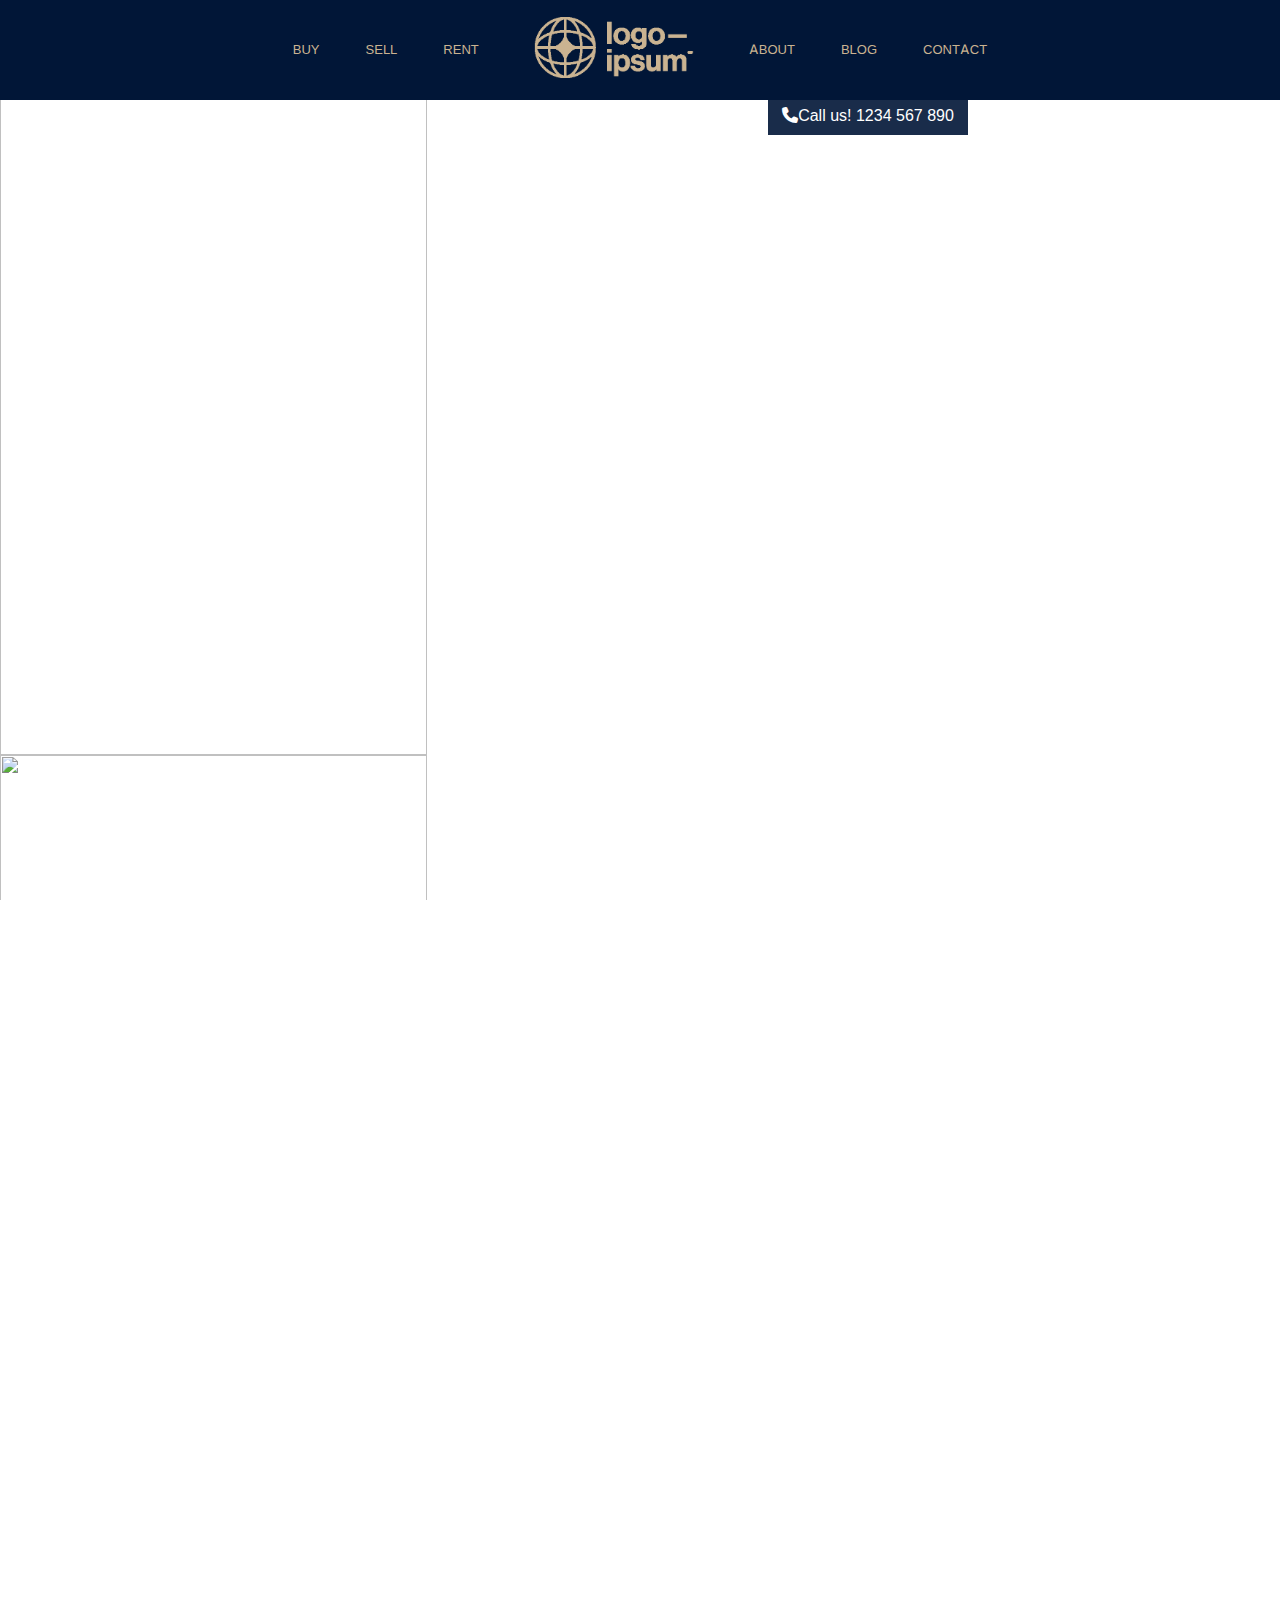
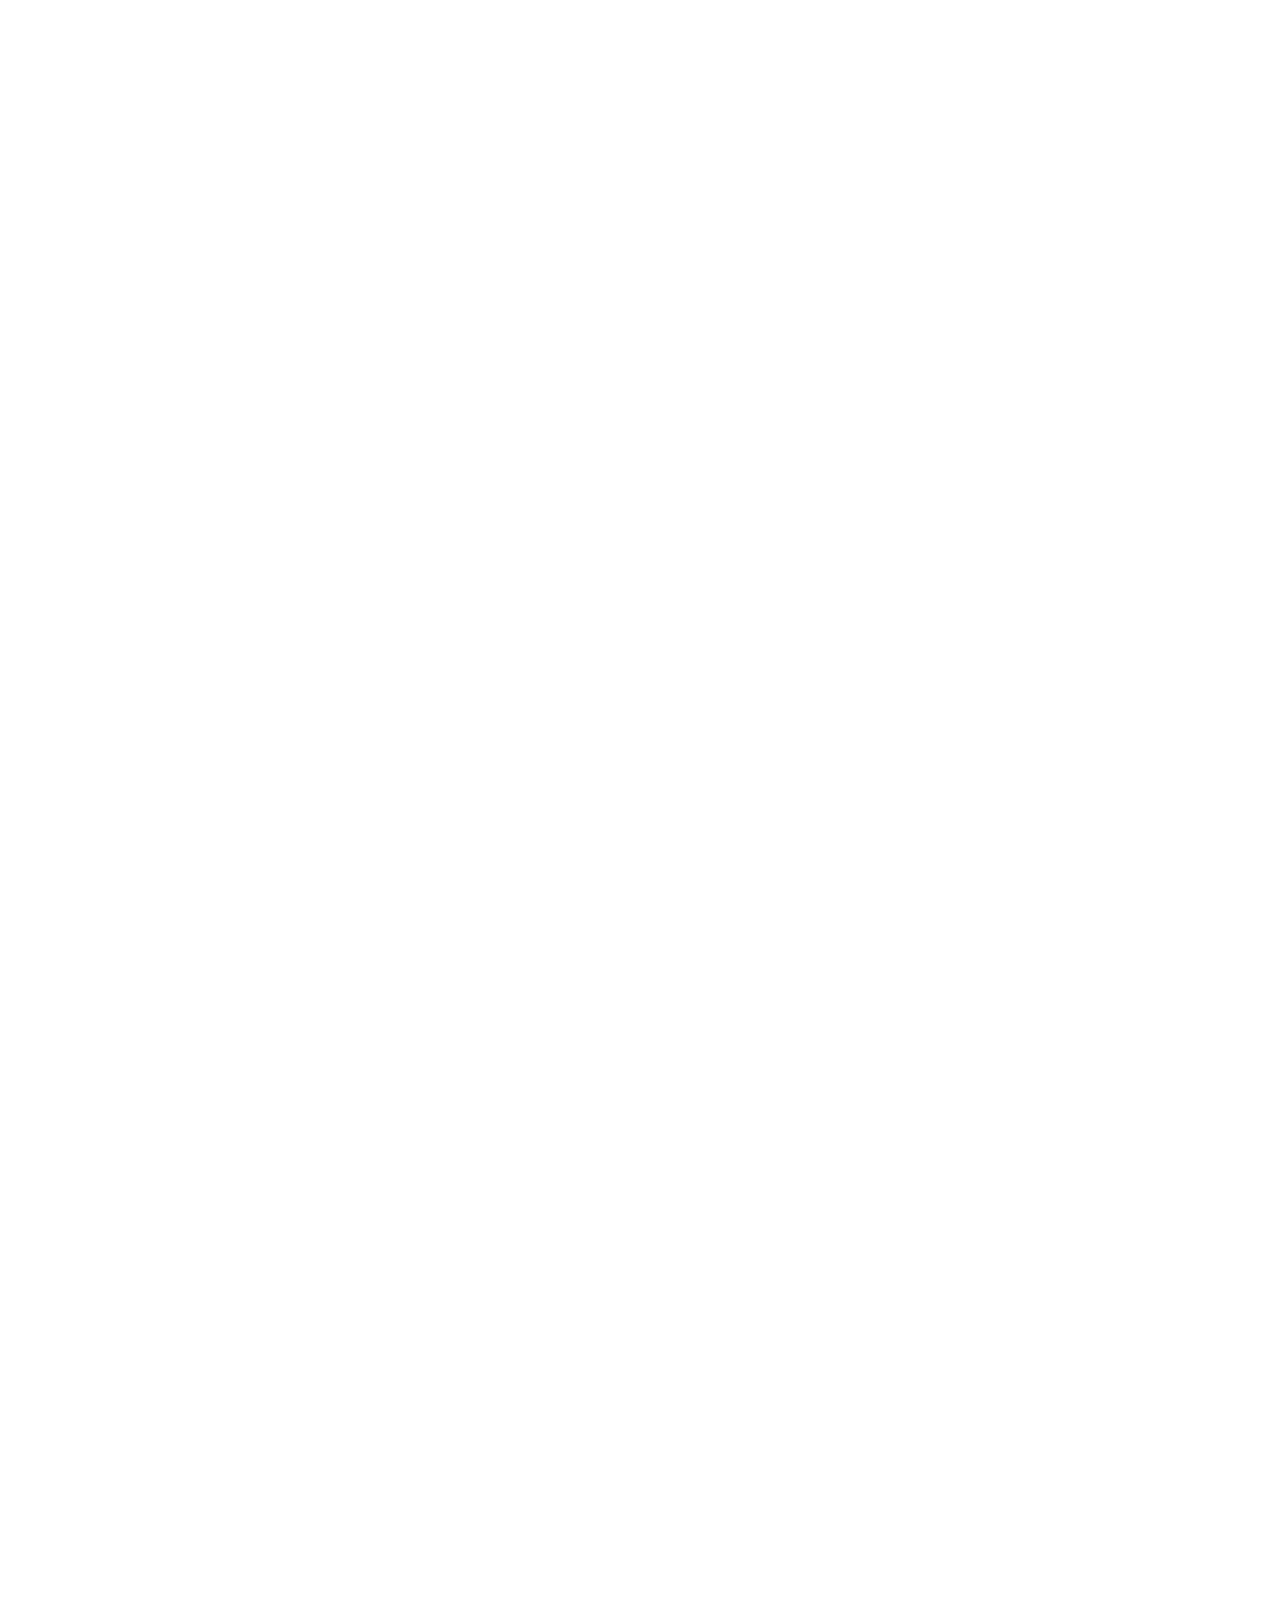
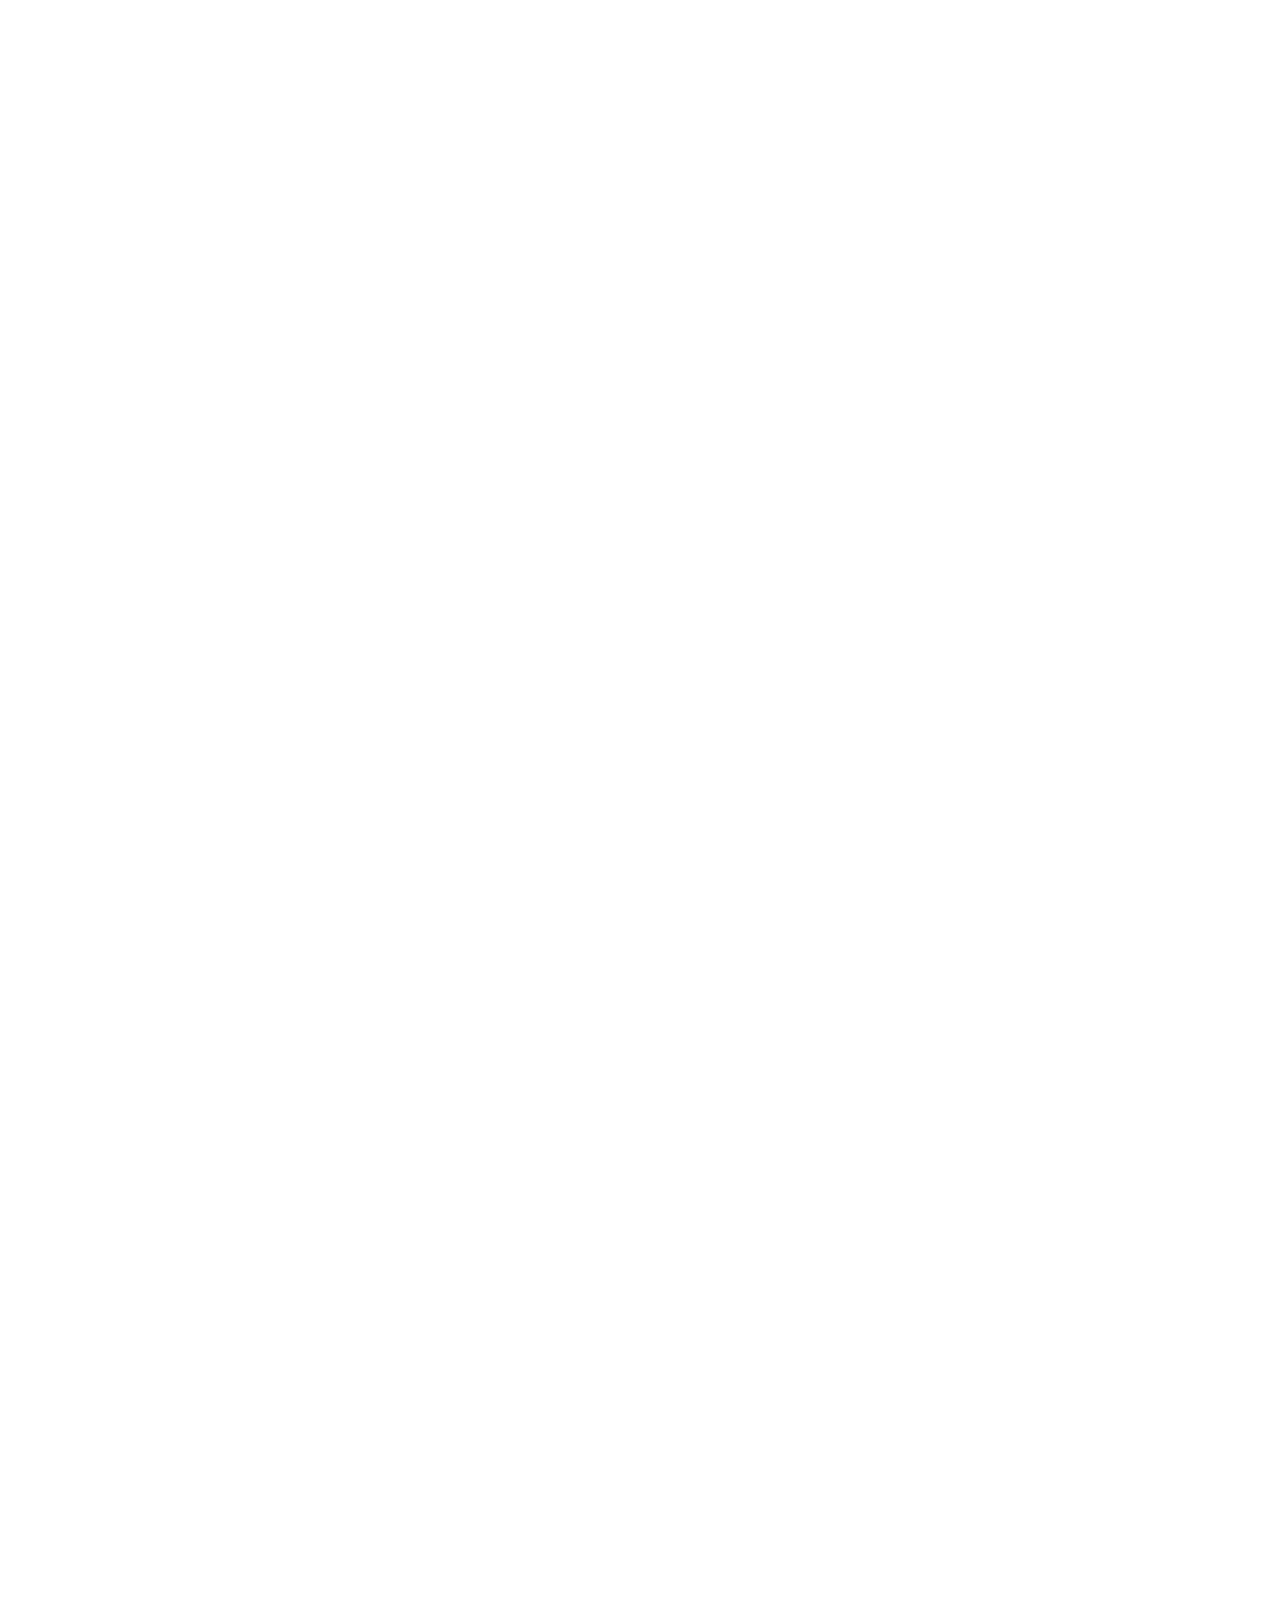
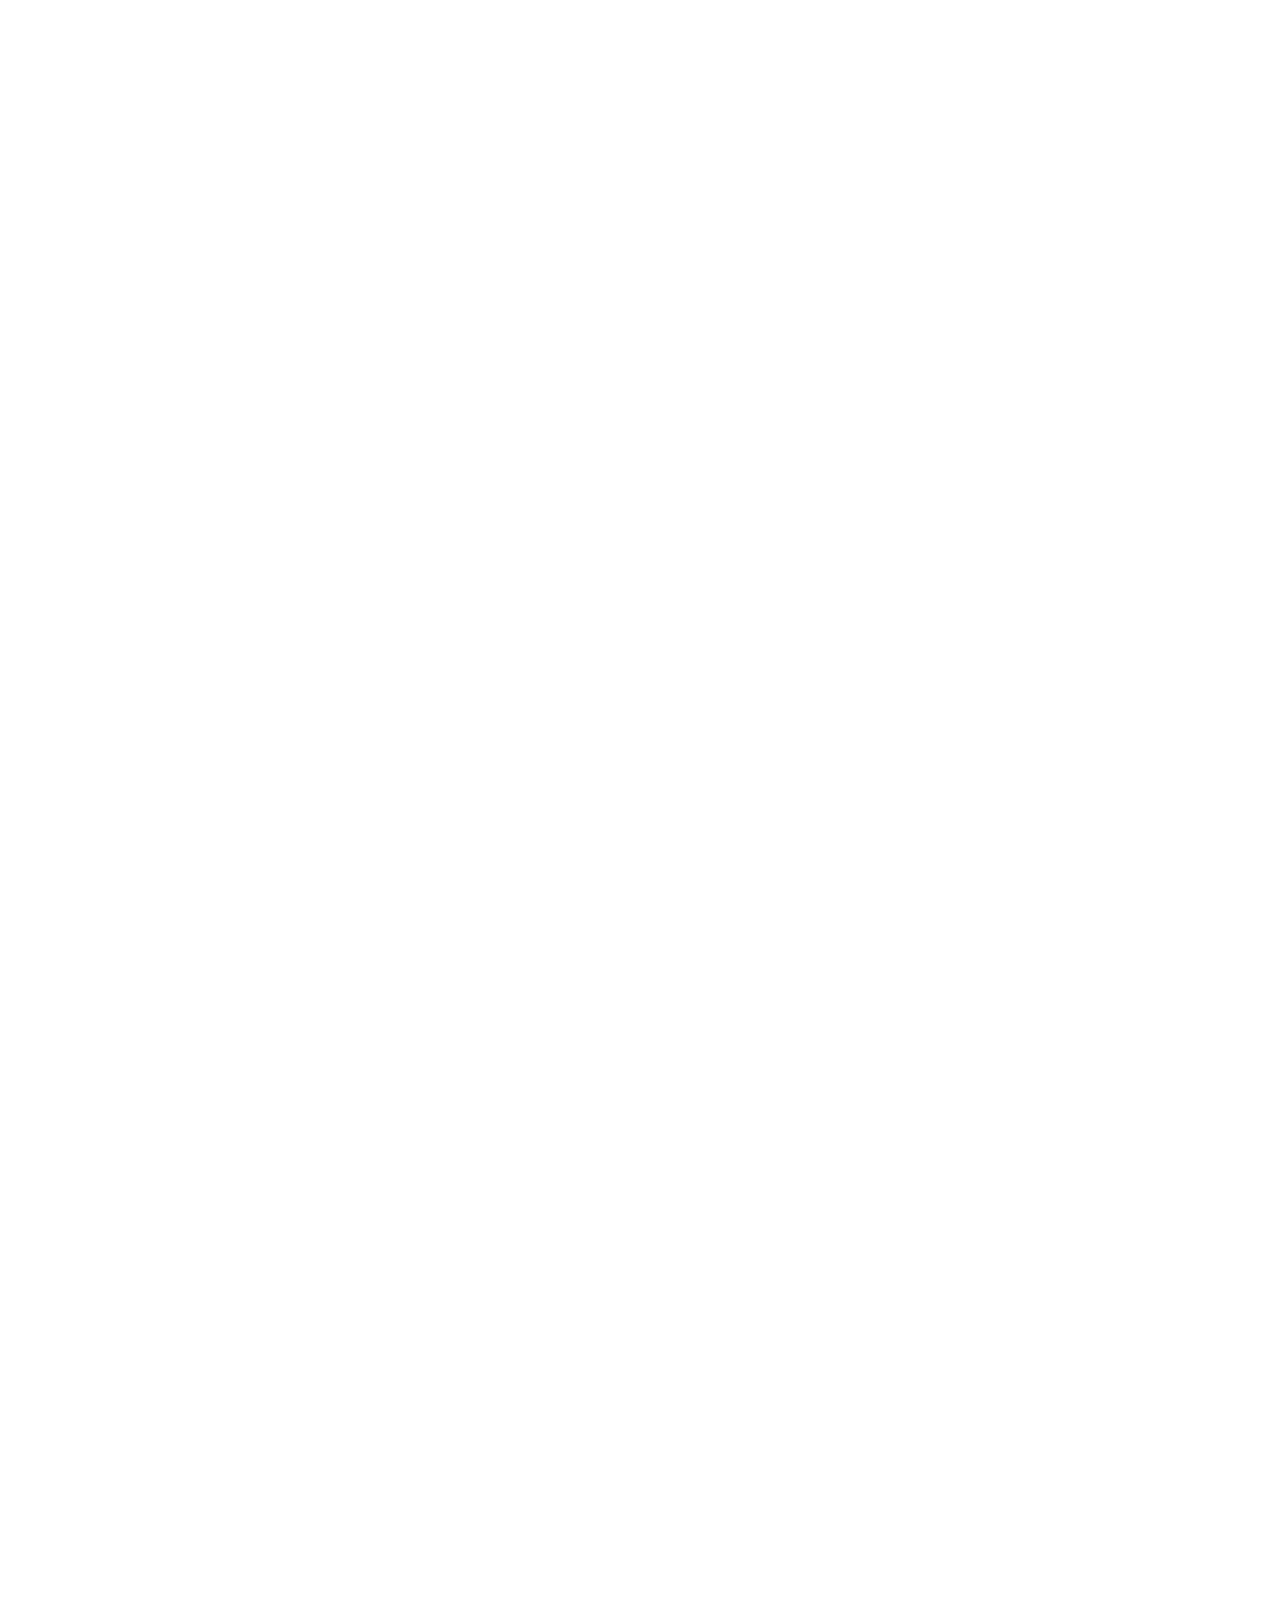
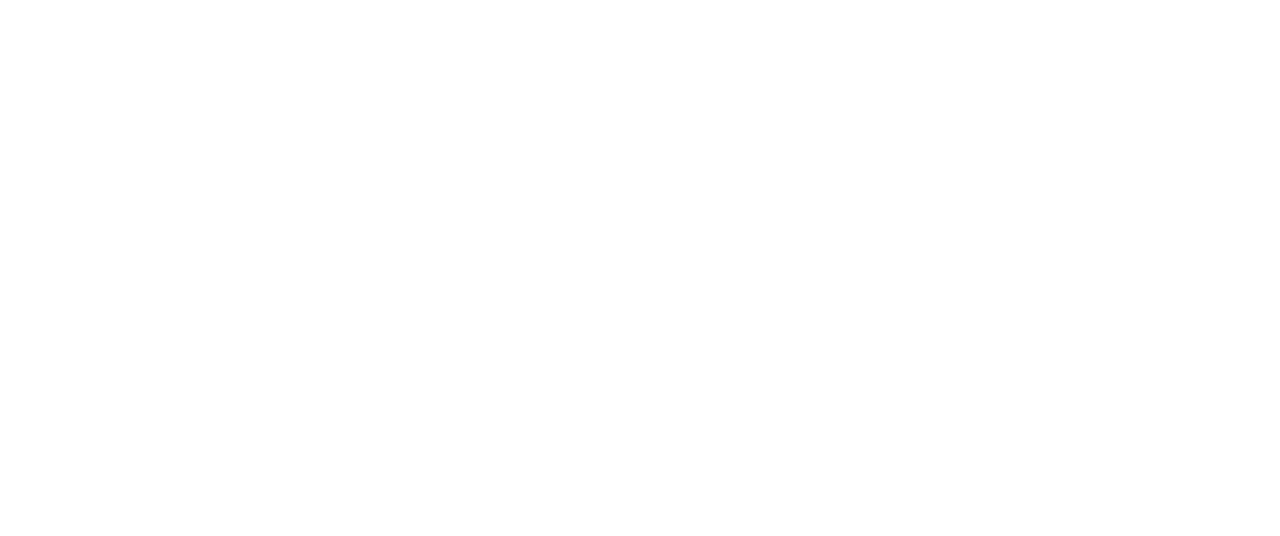
==== commit bc4529bf: "call us button added" ====
--- a/index.html
+++ b/index.html
@@ -1,94 +1,99 @@
 <!DOCTYPE html>
 <html lang="en">
-  <head>
-    <meta charset="UTF-8" />
-    <meta http-equiv="X-UA-Compatible" content="IE=edge" />
-    <meta name="viewport" content="width=device-width, initial-scale=1.0" />
-    <title>Emma Milley</title>
-    <link rel="stylesheet" href="/css/vendors/slick.css" />
-    <link rel="stylesheet" href="/css/vendors/slick-theme.css" />
-    <link rel="stylesheet" href="/css/vendors/bootstrap.css" />
-    <link rel="stylesheet" href="/css/vendors/fontawesome.css" />
-    <link rel="stylesheet" href="/css/agent-card.css" />
-    <link rel="stylesheet" href="/css/buttons.css" />
-    <link rel="stylesheet" href="/css/card-listing.css" />
-    <link rel="stylesheet" href="/css/carousel.css" />
-    <link rel="stylesheet" href="/css/custom.css" />
-    <link rel="stylesheet" href="/css/fonts.css" />
-    <link rel="stylesheet" href="/css/footer.css" />
-    <link rel="stylesheet" href="/css/form-contact-home" />
-    <link rel="stylesheet" href="/css/home-contact.css" />
-    <link rel="stylesheet" href="/css/home.css" />
-    <link rel="stylesheet" href="/css/main.css" />
-    <link rel="stylesheet" href="/css/navigation.css" />
-    <link rel="stylesheet" href="/css/style.css" />
 
-    <script src="js/vendors/bootstrap.bundle.min.js" defer></script>
-    <script src="js/vendors/csi.min.js" defer></script>
-    <script src="js/vendors/slick.min.js" defer></script>
-    <script src="js/custom.js" defer></script>
-  </head>
+<head>
+  <meta charset="UTF-8" />
+  <meta http-equiv="X-UA-Compatible" content="IE=edge">
+  <meta name="viewport" content="width=device-width, initial-scale=1.0">
+  <title>Emma Milley</title>
+  <link rel="stylesheet" href="/css/vendors/slick.css">
+  <link rel="stylesheet" href="/css/vendors/slick-theme.css">
+  <link rel="stylesheet" href="/css/vendors/bootstrap.css">
+  <link rel="stylesheet" href="/css/vendors/fontawesome.css">
+  <link rel="stylesheet" href="/css/agent-card.css">
+  <link rel="stylesheet" href="/css/buttons.css">
+  <link rel="stylesheet" href="/css/card-listing.css">
+  <link rel="stylesheet" href="/css/carousel.css">
+  <link rel="stylesheet" href="/css/custom.css">
+  <link rel="stylesheet" href="/css/fonts.css">
+  <link rel="stylesheet" href="/css/footer.css">
+  <link rel="stylesheet" href="/css/form-contact-home">
+  <link rel="stylesheet" href="/css/home-contact.css">
+  <link rel="stylesheet" href="/css/home.css">
+  <link rel="stylesheet" href="/css/main.css">
+  <link rel="stylesheet" href="/css/navigation.css">
+  <link rel="stylesheet" href="/css/style.css">
 
-  <body>
-    <!-- navigation -->
-    <div data-include="navigation.html"></div>
+  <script src="js/vendors/bootstrap.bundle.min.js" defer></script>
+  <script src="js/vendors/csi.min.js" defer></script>
+  <script src="js/vendors/slick.min.js" defer></script>
+  <script src="js/custom.js" defer></script>
+</head>
 
-    <main class="main-content">
-      <!-- carousel -->
-      <section aria-label="latest properties" id="carousel">
-        <div class="container-fluid">
-          <div class="row">
-            <div class="library-wrapper p-0">
-              <div class="library-carousel">
-                <div class="col-4">
-                  <img src="/assets/house-landscape-3.jpg">
-                </div>
-                <div class="col-4">
-                  <img src="/assets/house-landscape-2.jpg">
-                </div>
-                <div class="col-4">
-                  <img src="/assets/house-landscape-1.jpg">
-                </div>
+<body>
+  <!-- navigation -->
+  <div data-include="navigation.html"></div>
+
+  <main class="main-content">
+    <!-- carousel -->
+    <section aria-label="latest properties" id="carousel">
+      <div class="container-fluid">
+        <div class="row">
+          <div class="call-us-button p-2">
+            <a href="tel:+611234 567 890"><i class="fa-solid fa-phone"></i>Call us! 1234 567 890</a>
+          </div>
+          <div class="library-wrapper p-0">
+            <div class="library-carousel">
+              <div class="col-4">
+                <img src="/assets/house-landscape-3.jpg">
+              </div>
+              <div class="col-4">
+                <img src="/assets/house-landscape-2.jpg">
+              </div>
+              <div class="col-4">
+                <img src="/assets/house-landscape-1.jpg">
               </div>
             </div>
           </div>
-          <div class="row">
-            <div class="transparent-listing-card">
-              <a class="clean-link" href="#" aria-label="click through to -listing address-">
-                <div class="fs-600 pt-3 pb-4">Will disappear soon!</div>
-                <div class="pb-2">
-                  Lorem ipsum dolor sit amet, consectetur adipiscing elit. 
-                  Aenean sollicitudin ipsum euismod, venenatis dui sed, 
-                  pretium nibh. Vestibulum ante ipsum primis in faucibus orci 
-                  luctus et ultrices posuere...
-                </div>
-                <hr>
-                <div class="fs-600 text-center pt-2 pb-4">$300,000</div>
-              </a>
-              <a class="clean-link" href="#" aria-label="click through to all sales">
-                <div class="carousel-card-button fs-button">ALL SALES</div>
-              </a>
-            </div>
+        </div>
+      </div>
+    </section>
+    <!-- // -->
+
+    <!-- carousel listing card -->
+    <section>
+      <div class="transparent-listing-card">
+        <a class="clean-link" href="#" aria-label="click through to -listing address-">
+          <div class="fs-600 pt-3 pb-4">Will disappear soon!</div>
+          <div class="pb-2">
+            Lorem ipsum dolor sit amet, consectetur adipiscing elit.
+            Aenean sollicitudin ipsum euismod, venenatis dui sed,
+            pretium nibh. Vestibulum ante ipsum primis in faucibus orci
+            luctus et ultrices posuere...
           </div>
-        </div>
-      </section>
-      <!-- // -->
+          <hr>
+          <div class="fs-600 text-center pt-2 pb-4">$300,000</div>
+        </a>
+        <a class="clean-link" href="#" aria-label="click through to all sales">
+          <div class="carousel-card-button fs-button">ALL SALES</div>
+        </a>
+      </div>
+    </section>
+    <!-- // -->
 
-      <div data-include="home-feature-properties.html"></div>
-      <div data-include="home-rental-properties.html"></div>
-      <div data-include="home-our-services.html"></div>
-      <div data-include="home-testimonials.html"></div>
-      <div data-include="home-contact.html"></div>
-    </main>
+    <div data-include="home-feature-properties.html"></div>
+    <div data-include="home-rental-properties.html"></div>
+    <div data-include="home-our-services.html"></div>
+    <div data-include="home-testimonials.html"></div>
+    <div data-include="home-contact.html"></div>
+  </main>
 
-    <!-- footer -->
-    <div data-include="footer.html"></div>
+  <!-- footer -->
+  <div data-include="footer.html"></div>
 
-    <!-- jQuery -->
-    <script
-      src="https://cdnjs.cloudflare.com/ajax/libs/jquery/3.5.1/jquery.min.js"
-      integrity="sha512-bLT0Qm9VnAYZDflyKcBaQ2gg0hSYNQrJ8RilYldYQ1FxQYoCLtUjuuRuZo+fjqhx/qtq/1itJ0C2ejDxltZVFg=="
-      crossorigin="anonymous"
-    ></script>
-  </body>
-</html>
+  <!-- jQuery -->
+  <script src="https://cdnjs.cloudflare.com/ajax/libs/jquery/3.5.1/jquery.min.js"
+    integrity="sha512-bLT0Qm9VnAYZDflyKcBaQ2gg0hSYNQrJ8RilYldYQ1FxQYoCLtUjuuRuZo+fjqhx/qtq/1itJ0C2ejDxltZVFg=="
+    crossorigin="anonymous"></script>
+</body>
+</html>--- a/css/buttons.css
+++ b/css/buttons.css
@@ -17,6 +17,7 @@
   transition: 0.5s ease-in-out;
 }
 
+/* todo: add */
 .call-us-button {
   position: absolute;
   top: 95px;
@@ -27,17 +28,11 @@
   background-color: var(--clr-primary-400);
   opacity: 0.9;
   color: var(--clr-neutral-50);
-
-  /* a:hover {
-      color: var(--clr-neutral-200);
-  } */
 }
 
 .call-us-button a:hover {
   color: var(--clr-neutral-200);
 }
-
-/* ------ CAROUSEL ------*/
 
 @media screen and (max-width: 768px) {
   .call-us-button {
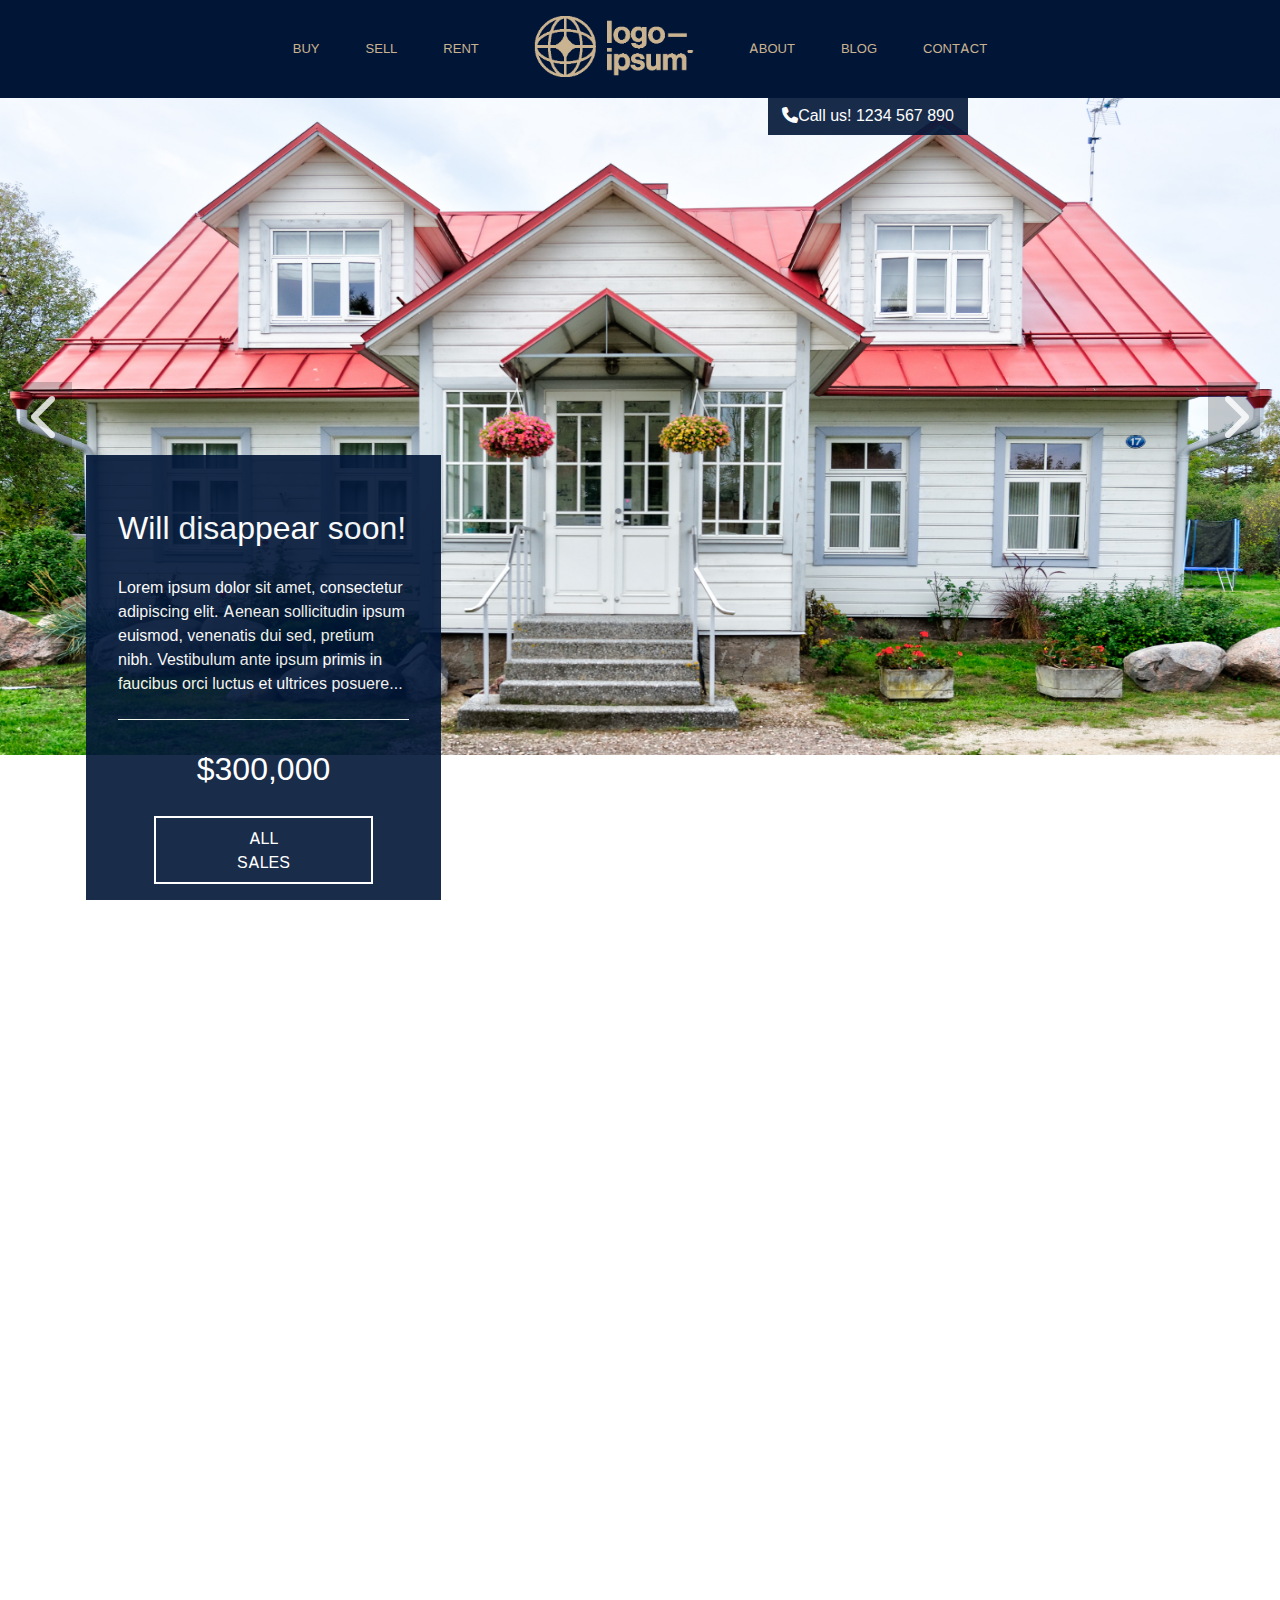
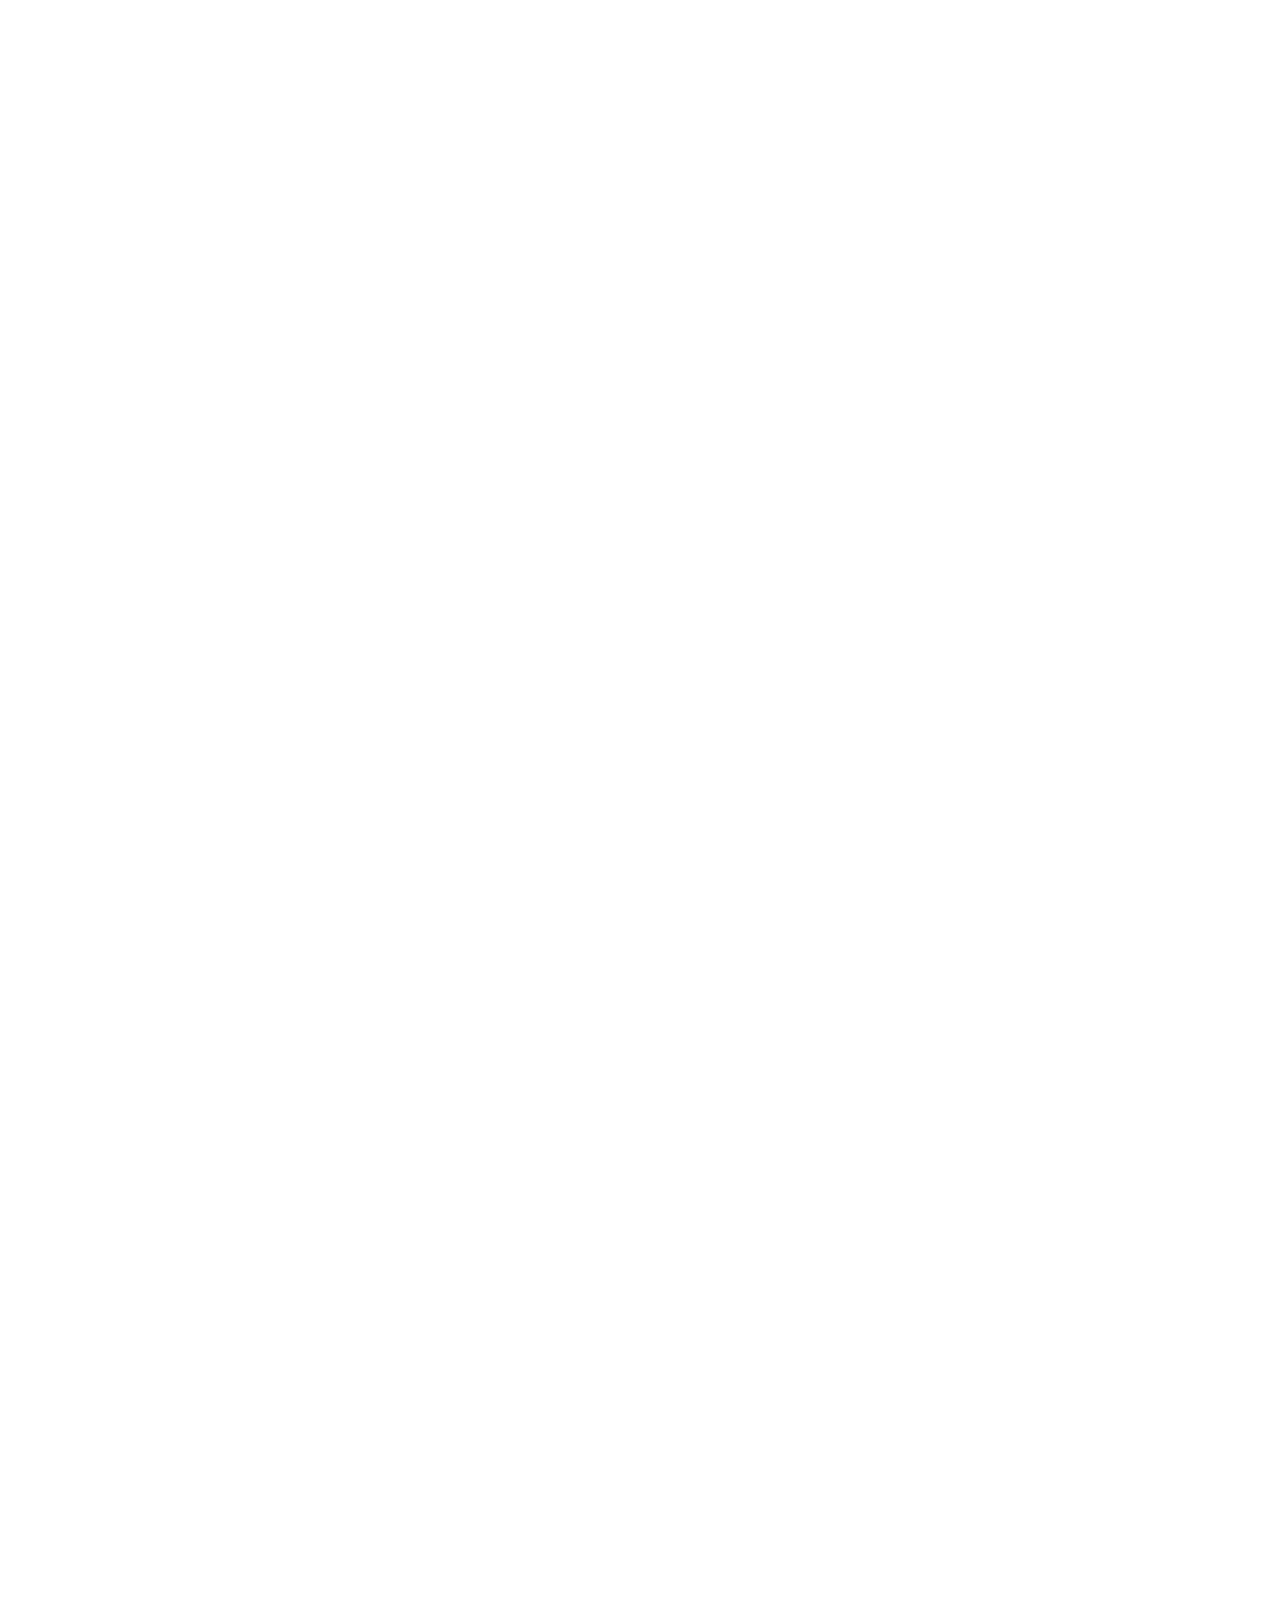
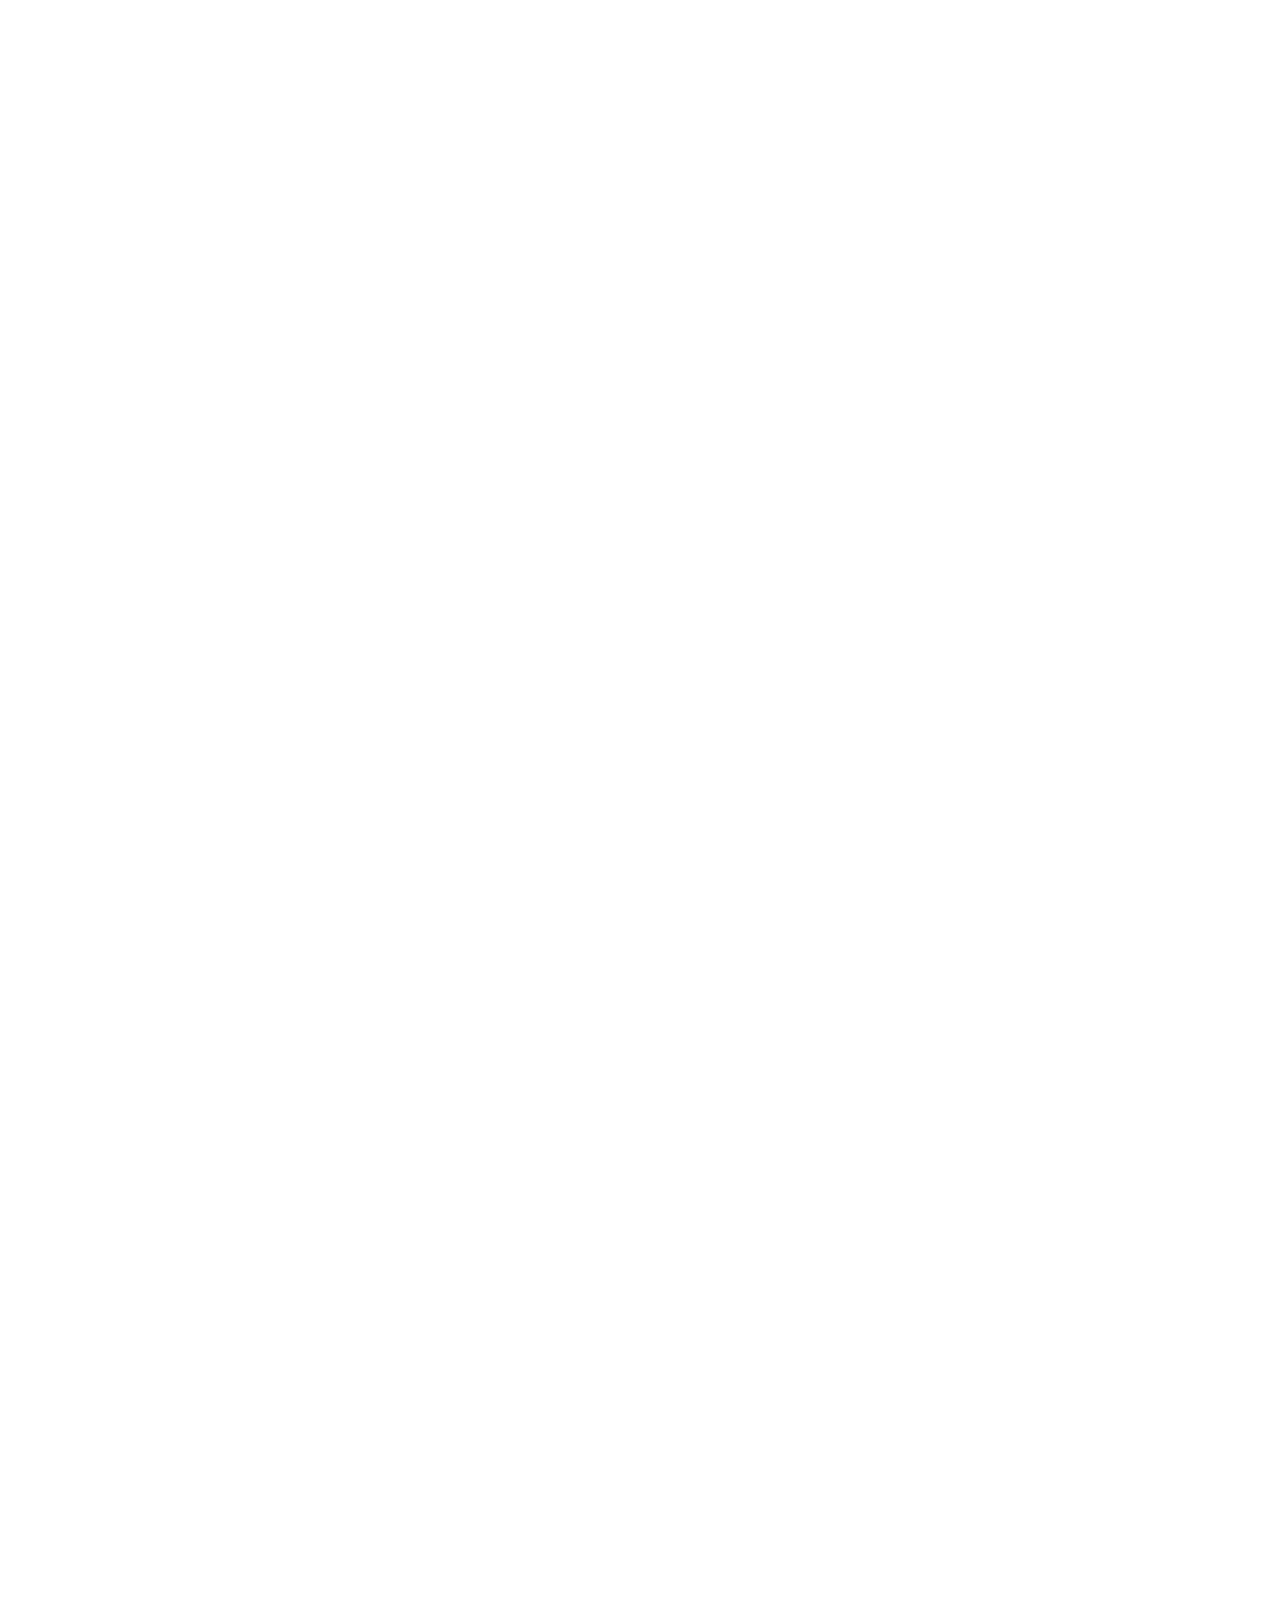
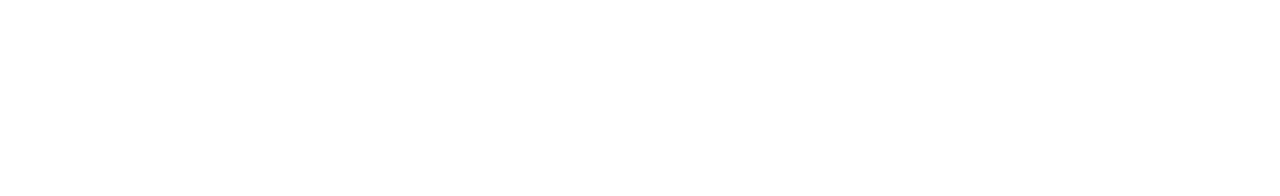
==== commit a44d2c57: "fixed carousel images on mobile" ====
--- a/index.html
+++ b/index.html
@@ -5,7 +5,7 @@
   <meta charset="UTF-8" />
   <meta http-equiv="X-UA-Compatible" content="IE=edge">
   <meta name="viewport" content="width=device-width, initial-scale=1.0">
-  <title>Emma Milley</title>
+  <title>Agency Ipsum</title>
   <link rel="stylesheet" href="/css/vendors/slick.css">
   <link rel="stylesheet" href="/css/vendors/slick-theme.css">
   <link rel="stylesheet" href="/css/vendors/bootstrap.css">
@@ -17,7 +17,7 @@
   <link rel="stylesheet" href="/css/custom.css">
   <link rel="stylesheet" href="/css/fonts.css">
   <link rel="stylesheet" href="/css/footer.css">
-  <link rel="stylesheet" href="/css/form-contact-home">
+  <link rel="stylesheet" href="/css/form-contact-home.css">
   <link rel="stylesheet" href="/css/home-contact.css">
   <link rel="stylesheet" href="/css/home.css">
   <link rel="stylesheet" href="/css/main.css">
@@ -28,6 +28,7 @@
   <script src="js/vendors/csi.min.js" defer></script>
   <script src="js/vendors/slick.min.js" defer></script>
   <script src="js/custom.js" defer></script>
+  <script src="https://www.google.com/recaptcha/enterprise.js" async defer></script>
 </head>
 
 <body>
@@ -85,7 +86,84 @@
     <div data-include="home-rental-properties.html"></div>
     <div data-include="home-our-services.html"></div>
     <div data-include="home-testimonials.html"></div>
-    <div data-include="home-contact.html"></div>
+
+    <!-- home contact section -->
+    <section class="mb-6rem" aria-label="Contact form" id="contact-form">
+      <div class="container">
+        <div class="row">
+          <div class="col-md-12 col-lg-6">
+            <div class="home-contact-heading">
+              <h2 class="d-inline-block w-100 fs-550 fw-bold text-primary-400">Have Any Questions?</h2>
+              <h3 class="d-inline-block w-100 fs-500 fw-bold text-primary-400 contact-subheading">We're here to help</h3>
+            </div>
+            <div>
+              <!--home contact details-->
+              <div class="contact-details-container">
+                <div class="row">
+                  <div class="col-md-12">
+                    <i class="fa-solid fa-location-dot"></i>
+                    Address
+                    <div class="fs-300 mt-n4 ms-3-rem">123 North Avenue, Lucasville</div>
+                  </div>
+                  <div>
+                    <i class="fa-regular fa-envelope"></i>
+                    Email
+                    <div class="fs-300 mt-n4 ms-3-rem"><a href="mailto:office@office.com">office@office.com</a></div>
+                  </div>
+                  <div>
+                    <i class="fa-solid fa-phone"></i>
+                    Phone
+                    <div class="fs-300 mt-n4 ms-3-rem"><a href="tel:1234 567 890">1234 567 890</a>
+                    </div>
+                  </div>
+                </div>
+              </div> <!--//contact details-->
+            </div>
+          </div>
+          <div class="col-md-12 col-lg-6">
+            <h2 class="d-inline-block w-100 fs-550 fw-bold mobile-mb-3 text-primary-400">Contact Us</h2>
+            <!--home contact form-->
+            <div class="home-contact-form">
+              <form action="/elmilley16.github.io/" method="post" enctype="multipart/form-data">
+                <input type="hidden" name="details[Subject]" value="Contact Request">
+                <input type="hidden" name="details[Sent from]" value="www.ipsum.com/home">
+                <div class="row">
+                  <div class="col-md-6">
+                    <label for="full_name" class="visually-hidden">Full Name</label>
+                    <input type="text" id="full_name" name="details[Full Name]" placeholder="Full Name*" required>
+                  </div>
+                  <div class="col-md-6">
+                    <label for="mobile" class="visually-hidden">Mobile</label>
+                    <input type="tel" id="mobile" name="details[Mobile]" placeholder="Mobile*" required>
+                  </div>
+                </div>
+                <div class="row">
+                  <div class="col-md-12">
+                    <label for="email" class="visually-hidden">Email</label>
+                    <input type="email" id="Email" name="details[Email]" placeholder="Email*" required>
+                  </div>
+                </div>
+                <div class="row">
+                  <div class="col-md-12">
+                    <label for="message" class="visually-hidden">Message</label>
+                    <textarea type="text" id="message" name="details[Message]" placeholder="Message*" required></textarea>
+                  </div>
+                </div>
+                <div class="row">
+                  <div class="col-xl-8 p-0 home-captcha">
+                    <div class="g-recaptcha" data-sitekey="site_key"></div>
+                  </div>
+                  <div class="col-xl-4">
+                    <button type="submit" class="btn-home-contact">Send Message</button>
+                  </div>
+                </div>
+              </form>
+            </div> <!--// end contact form-->
+          </div>
+        </div>
+      </div>
+    </section>
+    <!-- // -->
   </main>
 
   <!-- footer -->
--- a/css/buttons.css
+++ b/css/buttons.css
@@ -17,7 +17,6 @@
   transition: 0.5s ease-in-out;
 }
 
-/* todo: add */
 .call-us-button {
   position: absolute;
   top: 95px;
--- a/css/card-listing.css
+++ b/css/card-listing.css
@@ -0,0 +1,42 @@
+.listing-card-img-wrapper,
+.listing-card-img-wrapper-odd,
+.listing-card-img-wrapper-even {
+    position: relative;
+}
+
+.listing-card a {
+    text-decoration: none;
+    color: var(--clr-accent-100);
+}
+
+.listing-card-meta {
+    padding-top: 1em;
+}
+
+@media screen and (max-width: 576px) {
+    .listing-card {
+        padding-right: 0;
+    }
+}
+
+.hover-grey {
+    -webkit-filter: grayscale(0%);
+    filter: grayscale(0%);
+    -webkit-transition: .3s ease-in-out;
+    transition: .3s ease-in-out;
+}
+
+.hover-grey:hover {
+    -webkit-filter: grayscale(100%);
+    filter: grayscale(100%);
+}
+
+.copy-text-sm-screen {
+    margin-right: 3rem;
+}
+
+@media screen and (max-width: 576px) {
+    .copy-text-sm-screen {
+        margin-right: 0;
+    }
+}--- a/css/carousel.css
+++ b/css/carousel.css
@@ -2,10 +2,23 @@
   overflow: hidden;
 }
 
+/* update to work on mobile */
 .library-carousel img {
-  height: 75vh;
+  height: 38vh;
   width: 100%;
-  max-width: 100%;
+  contain: strict;
+}
+
+@media screen and (min-width: 768px) and (max-width: 912px) {
+  .library-carousel img {
+    height: 45vh;
+  }
+}
+
+@media screen and (min-width: 913px) {
+  .library-carousel img {
+    height: 75vh;
+  }
 }
 
 .slider-prev,
@@ -50,8 +63,18 @@
   background-color: var(--clr-primary-400);
   opacity: 0.9;
   color: #fff;
-  min-width: 355px;
-  max-width: 350px;
   padding: 2rem;
-  transform: translate(86px, -120px);
+}
+
+@media screen and (min-width: 769px) {
+  .transparent-listing-card {
+    /* background-color: var(--clr-primary-400);
+    opacity: 0.9;
+    color: #fff; */
+    min-width: 355px;
+    max-width: 350px;
+    padding: 2rem;
+    margin-bottom: -18rem;
+    transform: translate(86px, -300px);
+  }
 }--- a/css/custom.css
+++ b/css/custom.css
@@ -1,25 +1,6 @@
 /*--- MARGIN ---*/
 
-.mt-n1 {
-    margin-top: -0.25rem !important;
-}
-
-.mt-n2 {
-    margin-top: -0.5rem !important;
-}
-
-.mt-n3 {
-    margin-top: -1rem !important;
-}
-
-.mt-n4 {
-    margin-top: -1.5rem !important;
-}
-
-.mt-n5 {
-    margin-top: -3rem !important;
-}
-
+/* top positive */
 .mt-4rem {
     margin-top: 4rem;
 }
@@ -36,8 +17,41 @@
     margin-top: 14rem;
 }
 
+@media screen and (max-width: 768px) {
+  .mobile-mt-29rem {
+      margin-top: 32rem;
+  }
+}
+
+/* top negative */
+.mt-n1 {
+  margin-top: -0.25rem !important;
+}
+
+.mt-n2 {
+  margin-top: -0.5rem !important;
+}
+
+.mt-n3 {
+  margin-top: -1rem !important;
+}
+
+.mt-n4 {
+  margin-top: -1.5rem !important;
+}
+
+.mt-n5 {
+  margin-top: -3rem !important;
+}
+
+/* bottom */
+
 .mb-4rem {
     margin-bottom: 4rem;
+}
+
+.mb-5rem {
+  margin-bottom: 5rem;
 }
 
 .mb-6rem {
@@ -48,6 +62,15 @@
     margin-bottom: 8rem;
 }
 
+@media screen and (max-width: 992px) {
+    .mobile-mb-3 {
+        margin-bottom: 3rem;
+    }
+}
+
+/* bottom negative */
+
+/* left */
 .ms-8rem {
     margin-left: 8rem;
 }
@@ -56,6 +79,7 @@
     margin-left: 3.3rem;
 }
 
+/* top/bottom */
 .my-2rem {
     margin-top: 2rem !important;
     margin-bottom: 2rem !important;
@@ -66,21 +90,6 @@
     margin-bottom: 5rem;
 }
 
-@media screen and (max-width: 768px) {
-    .mobile-mt-29rem {
-        margin-top: 32rem;
-    }
-}
-
-@media screen and (max-width: 992px) {
-    .mobile-mb-3 {
-        margin-bottom: 3rem;
-    }
-}
-
-.mb-5rem {
-    margin-bottom: 5rem;
-}
 
 /*--- PADDING ---*/
 
--- a/css/form-contact-home.css
+++ b/css/form-contact-home.css
@@ -0,0 +1,91 @@
+input,
+textarea {
+    width: 100%;
+    padding: 0 .5rem .5rem 0;
+    margin-bottom: 2rem;
+    border: none;
+    border-bottom: 1px solid var(--clr-neutral-50);
+    background-color: var(--clr-primary-400);
+}
+
+textarea::placeholder,
+input::placeholder {
+    color: var(--clr-neutral-50);
+}
+
+textarea {
+    min-height: 10rem;
+}
+
+@media screen and (min-width: 415px) {
+    [title="reCAPTCHA"] {
+        margin-left: -15px
+    }
+}
+
+.home-contact-form {
+    padding: 3rem;
+    min-width: 330px;
+    box-shadow: 0 0 15px 0 var(--clr-neutral-300);
+    background-color: var(--clr-primary-400);
+    border-radius: .5rem;
+}
+
+@media screen and (min-width: 992px) {
+    .home-contact-form {
+        padding: 3rem;
+        margin-left: -5rem;
+        margin-right: 5rem;
+        box-shadow: 0 0 15px 0 var(--clr-neutral-300);
+        background-color: var(--clr-primary-400);
+        border-radius: .5rem;
+        opacity: .9;
+    }
+}
+
+.btn-home-contact:focus {
+    outline: none;
+    box-shadow: 0 0 0 3px var(--clr-neutral-200);
+}
+
+.btn-home-contact {
+    border: none;
+    padding: .75rem 1.25rem;
+    border-radius: .5rem;
+    background-color: var(--clr-neutral-900);
+    color: white;
+    -webkit-transition: .5s ease-in-out;
+    transition: .5s ease-in-out;
+}
+
+.btn-home-contact:hover,
+.btn-home-contact:hover {
+    background: var(--clr-neutral-200);
+    color: var(--clr-neutral-50);
+    -webkit-transition: .5s ease-in-out;
+    transition: .5s ease-in-out;
+}
+
+input:focus,
+textarea:focus {
+    outline: none;
+    border-bottom: none;
+    box-shadow: 0 0 0 2px var(--clr-neutral-900);
+}
+
+@media screen and (max-width: 1200px) {
+    .btn-home-contact {
+        margin-top: 1.5rem;
+    }
+}
+
+.captcha {
+    margin-left: 1.7rem;
+    height: 78px;
+}
+
+@media screen and (max-width: 416px) {
+    .captcha {
+        margin-left: .8rem;
+    }
+}--- a/css/navigation.css
+++ b/css/navigation.css
@@ -1,6 +1,6 @@
 /*----PRIMARY HEADER----*/
 
-@media screen and (max-width: 768px) {
+@media screen and (max-width: 767px) {
     .primary-navigation {
         position: fixed;
         inset: -80px 30% 20% 0%;
@@ -9,11 +9,11 @@
         margin: 0;
         transform: scale(1, 0);
         transform-origin: top;
-        transition: transform 400ms ease-in-out;
-    }
-}
-
-/* dropdown 'overrides */
+        transition: transform 500ms ease-in-out;
+    }
+}
+
+/* dropdown overrides */
 .dropdown-toggle::after {
     content: none;
 }
@@ -54,7 +54,7 @@
 /*----MOBILE MENU BUTTON----*/
 
 /* mobile button */
-@media screen and (max-width: 768px) {
+@media screen and (max-width: 767px) {
     .nav-toggle:checked~div>ul {
         transform: scale(1, 1);
     }
@@ -102,7 +102,7 @@
 }
 
 /* mobile button links */
-@media screen and (max-width: 768px) {
+@media screen and (max-width: 767px) {
     nav .primary-navigation a {
         opacity: 0;
         transition: opacity 150ms ease-in-out;
@@ -121,7 +121,7 @@
 
 /* mobile button unchecked */
 
-@media screen and (max-width: 768px) {
+@media screen and (max-width: 767px) {
     input:checked+label span:before {
         left: -4px;
         transition: left 500ms;
@@ -154,7 +154,7 @@
 
 @media screen and (min-width: 768px) {
     .navbar {
-        padding: 9px;
+        padding: .5rem;
     }
 }
 
@@ -167,7 +167,7 @@
     padding-right: 2rem;
 }
 
-@media screen and (max-width: 768px) {
+@media screen and (max-width: 767px) {
     .navbar-logo-item {
         display: none;
     }
@@ -187,7 +187,7 @@
 }
 
 
-@media screen and (min-width: 769px) {
+@media screen and (min-width: 768px) {
     .navbar-logo-item-mobile {
         display: none;
     }
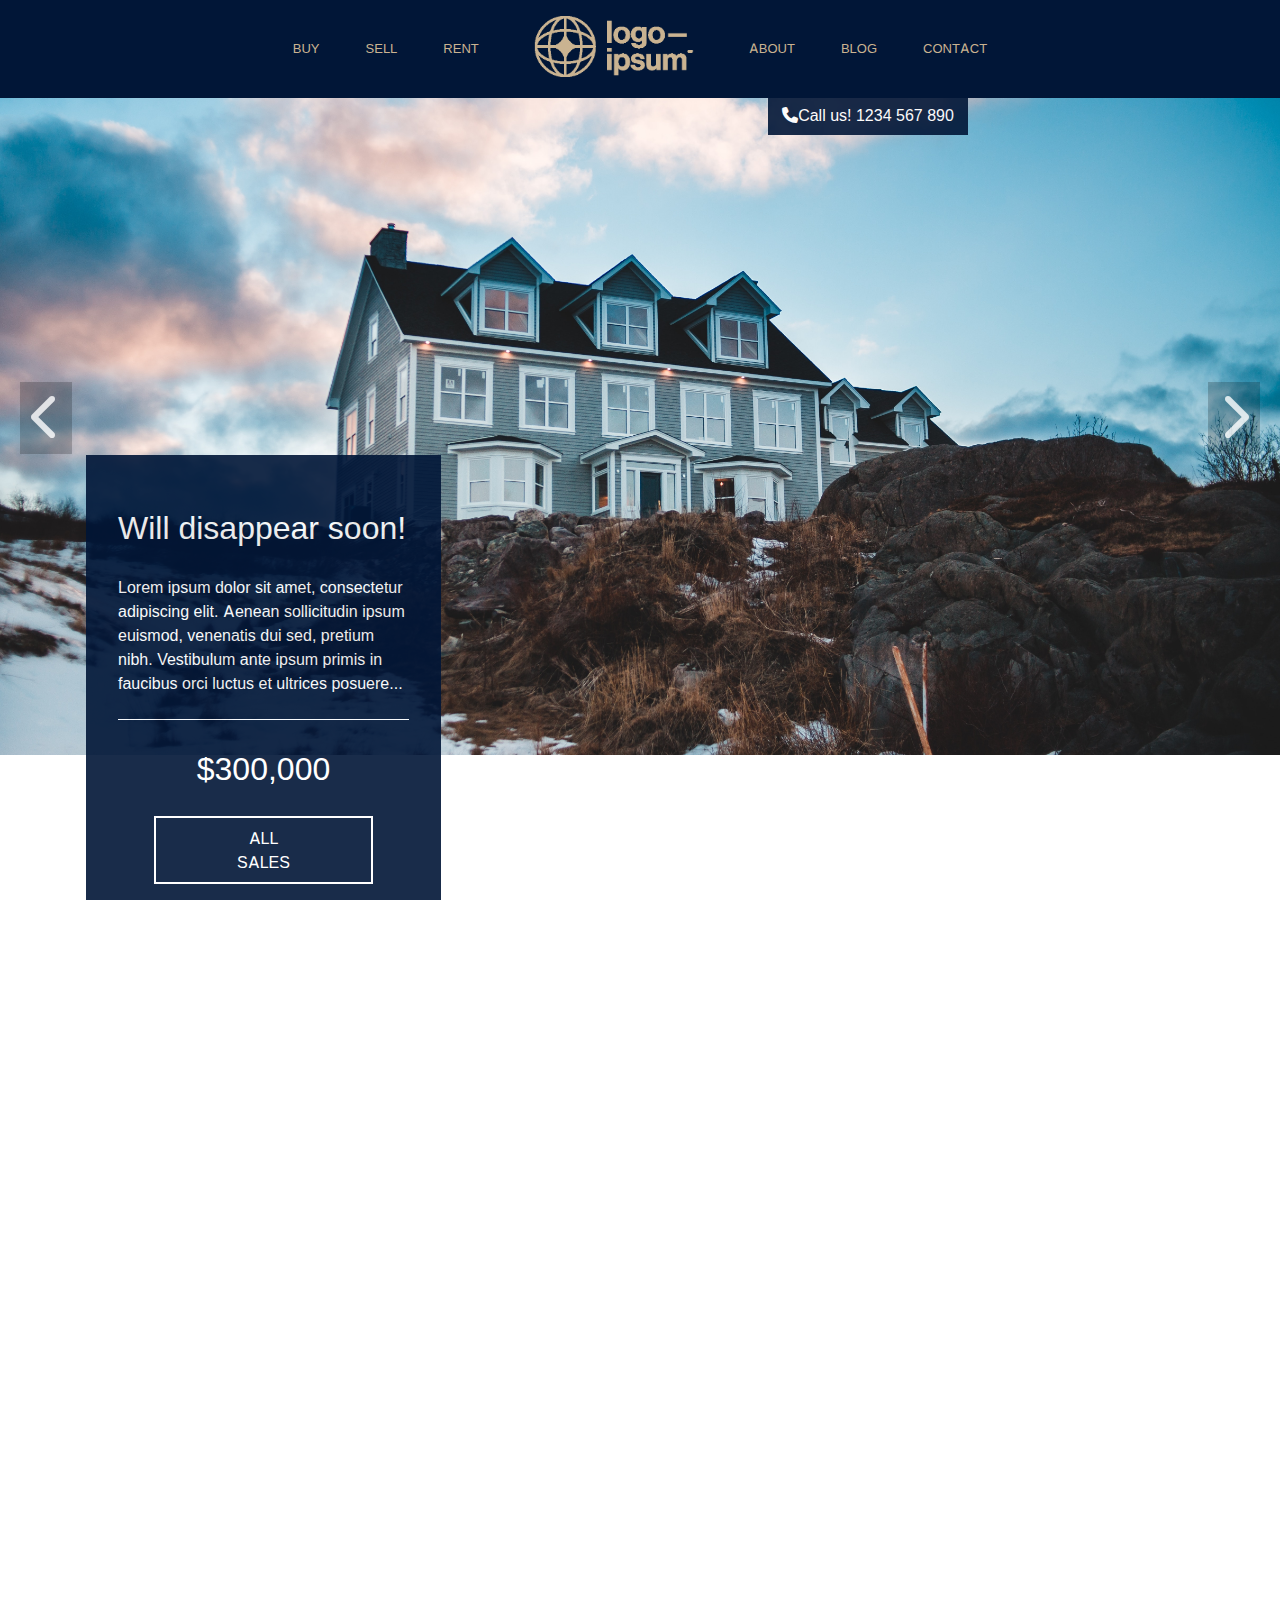
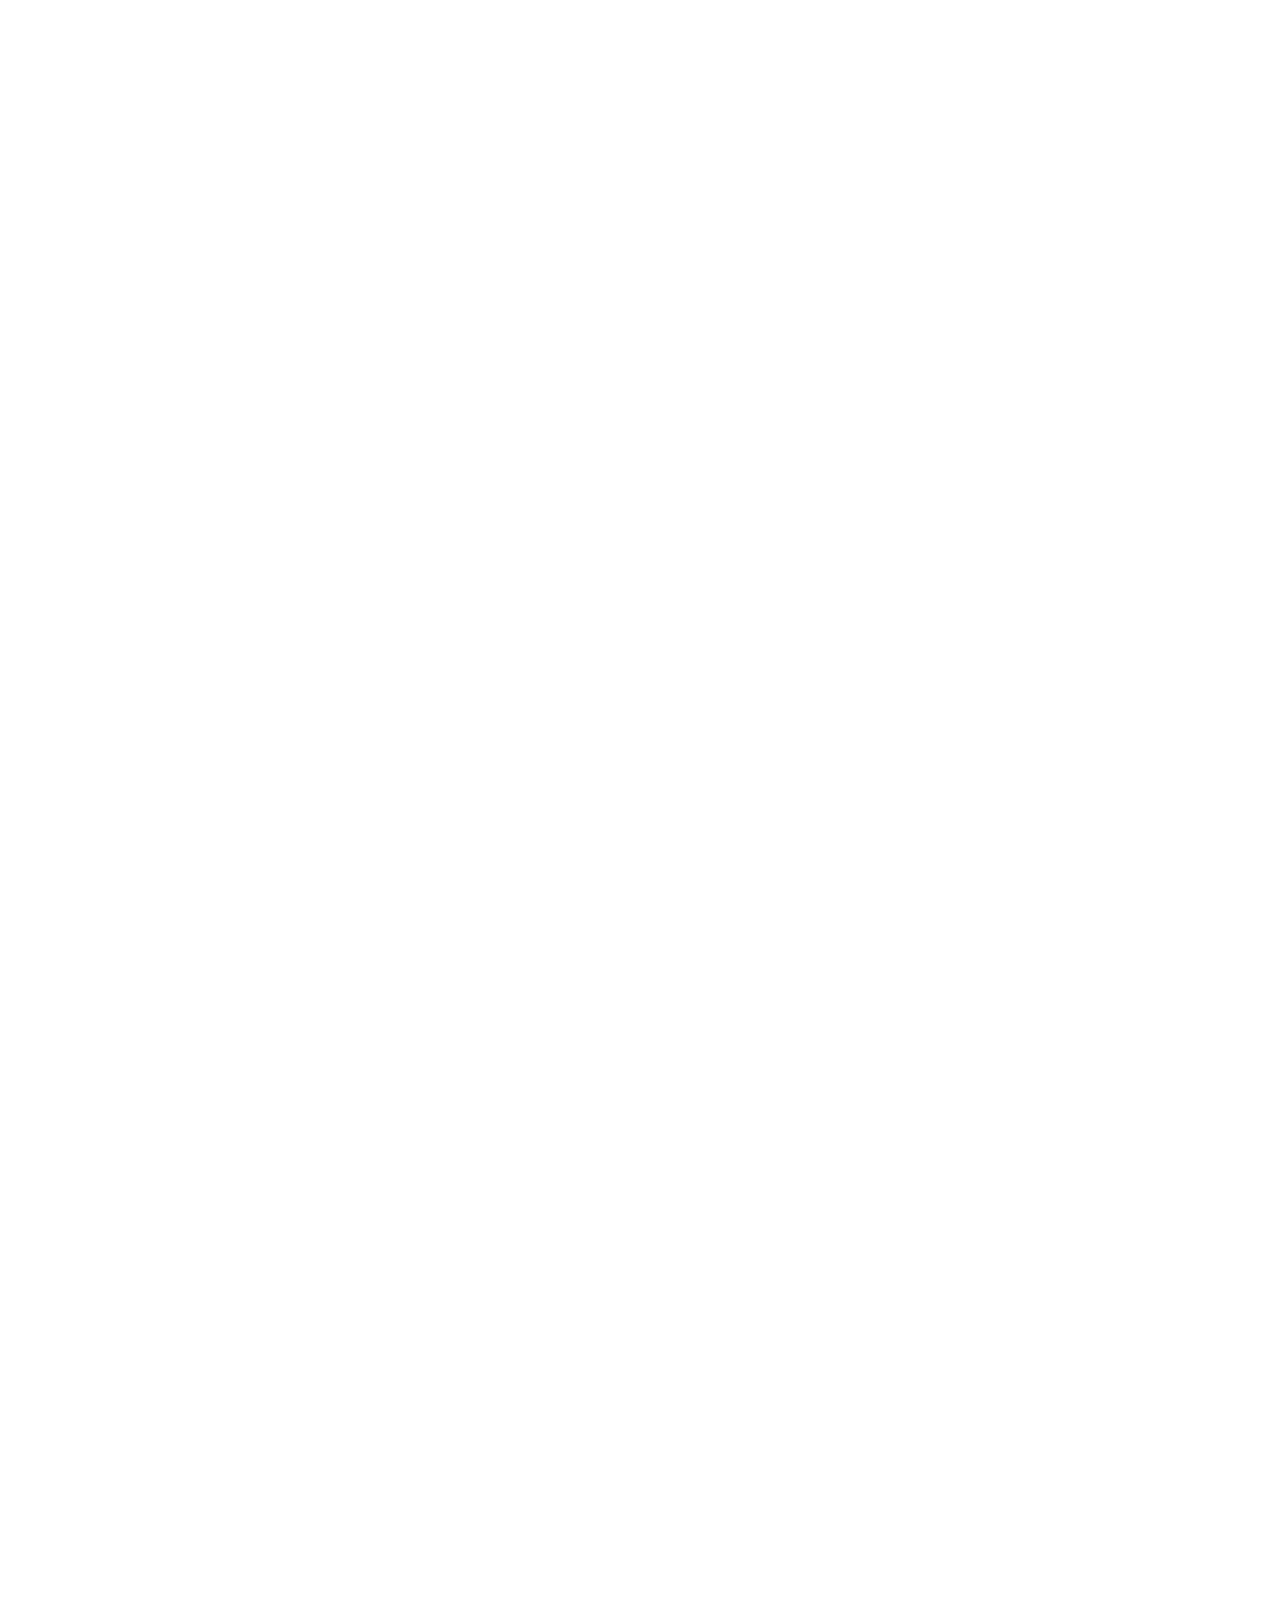
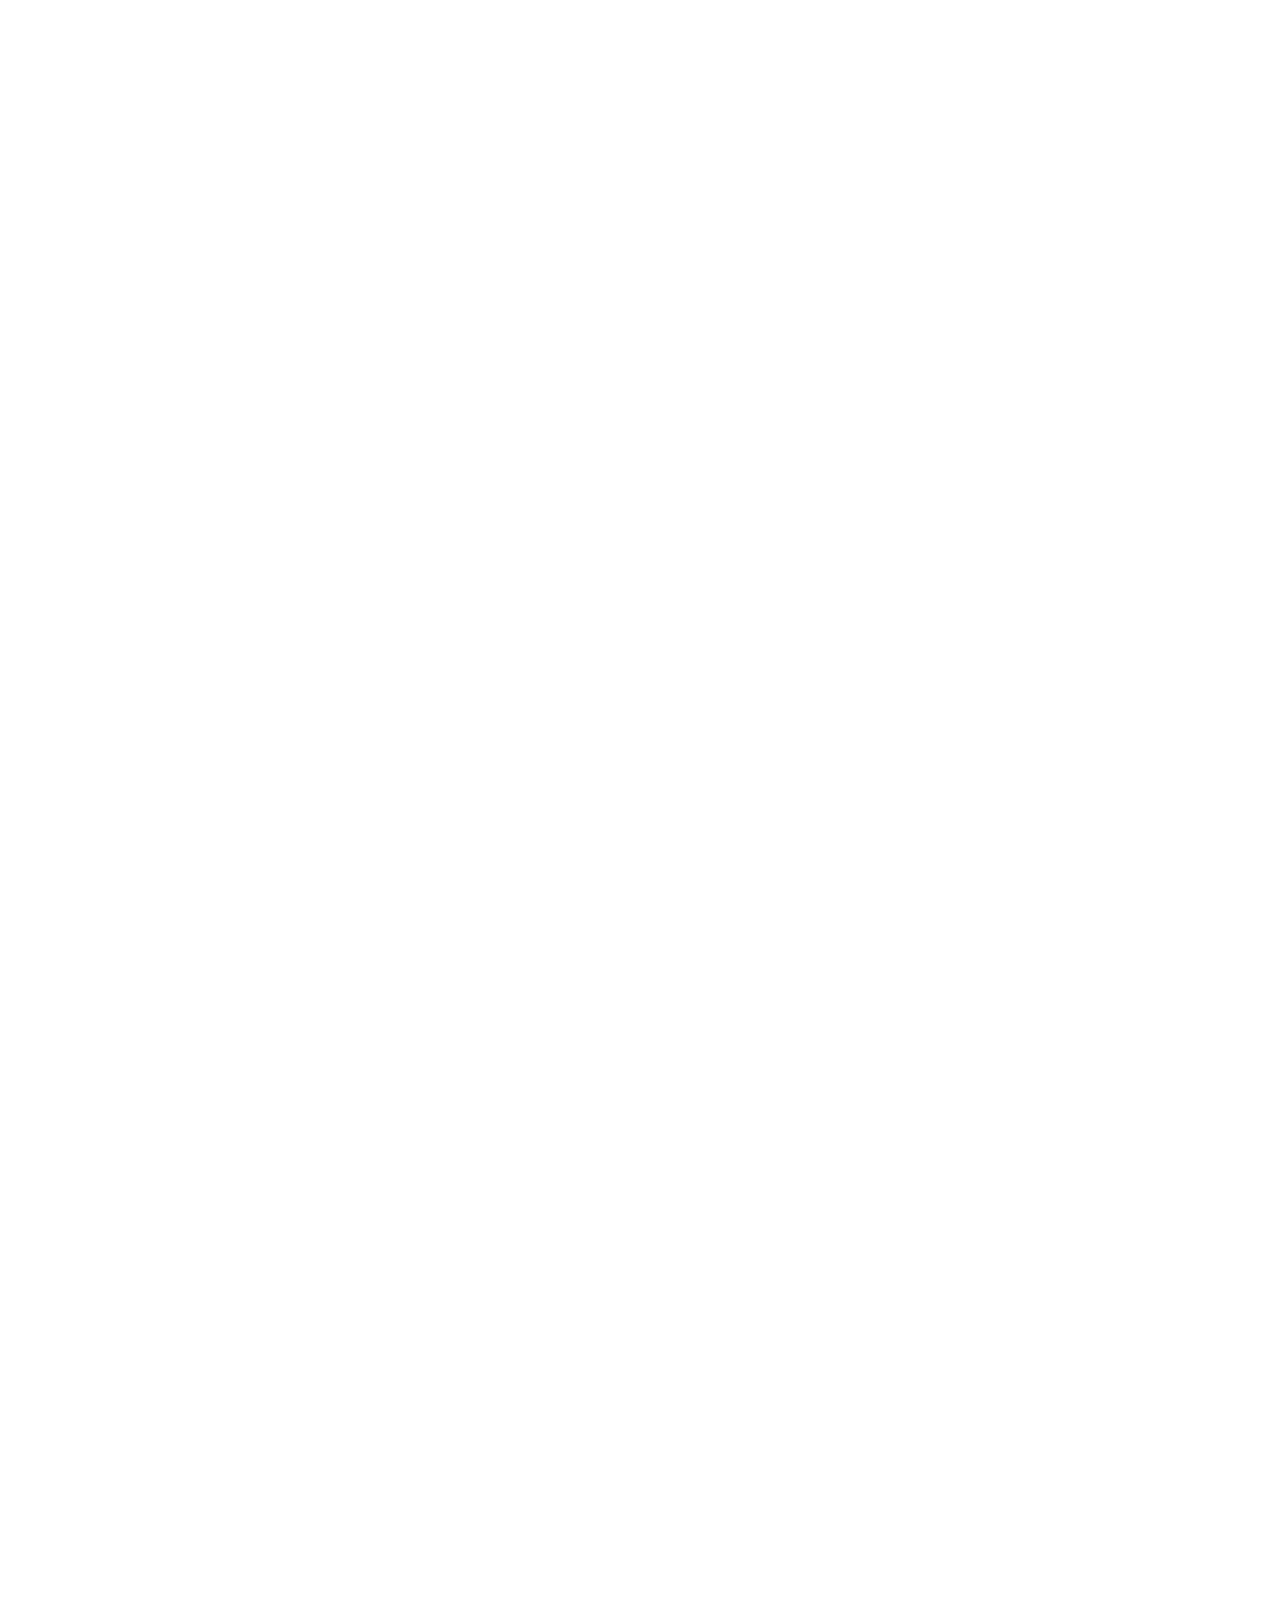
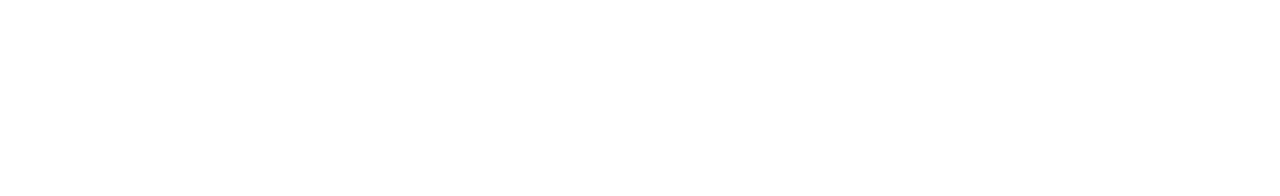
==== commit f5adba4b: "updated carousel - images were still not a good ratio" ====
--- a/index.html
+++ b/index.html
@@ -61,6 +61,7 @@
     </section>
     <!-- // -->
 
+  
     <!-- carousel listing card -->
     <section>
       <div class="transparent-listing-card">
@@ -94,7 +95,8 @@
           <div class="col-md-12 col-lg-6">
             <div class="home-contact-heading">
               <h2 class="d-inline-block w-100 fs-550 fw-bold text-primary-400">Have Any Questions?</h2>
-              <h3 class="d-inline-block w-100 fs-500 fw-bold text-primary-400 contact-subheading">We're here to help</h3>
+              <h3 class="d-inline-block w-100 fs-500 fw-bold text-primary-400 contact-subheading">We're here to help
+              </h3>
             </div>
             <div>
               <!--home contact details-->
@@ -146,7 +148,8 @@
                 <div class="row">
                   <div class="col-md-12">
                     <label for="message" class="visually-hidden">Message</label>
-                    <textarea type="text" id="message" name="details[Message]" placeholder="Message*" required></textarea>
+                    <textarea type="text" id="message" name="details[Message]" placeholder="Message*"
+                      required></textarea>
                   </div>
                 </div>
                 <div class="row">
@@ -174,4 +177,5 @@
     integrity="sha512-bLT0Qm9VnAYZDflyKcBaQ2gg0hSYNQrJ8RilYldYQ1FxQYoCLtUjuuRuZo+fjqhx/qtq/1itJ0C2ejDxltZVFg=="
     crossorigin="anonymous"></script>
 </body>
+
 </html>--- a/css/carousel.css
+++ b/css/carousel.css
@@ -2,11 +2,15 @@
   overflow: hidden;
 }
 
-/* update to work on mobile */
 .library-carousel img {
   height: 38vh;
   width: 100%;
-  contain: strict;
+}
+
+@media screen and (min-width: 1023px) {
+  .slick-track {
+    height: 75vh;
+  }
 }
 
 @media screen and (min-width: 768px) and (max-width: 912px) {
@@ -17,7 +21,8 @@
 
 @media screen and (min-width: 913px) {
   .library-carousel img {
-    height: 75vh;
+    height: 100%;
+    object-fit: cover;
   }
 }
 
@@ -68,9 +73,6 @@
 
 @media screen and (min-width: 769px) {
   .transparent-listing-card {
-    /* background-color: var(--clr-primary-400);
-    opacity: 0.9;
-    color: #fff; */
     min-width: 355px;
     max-width: 350px;
     padding: 2rem;
